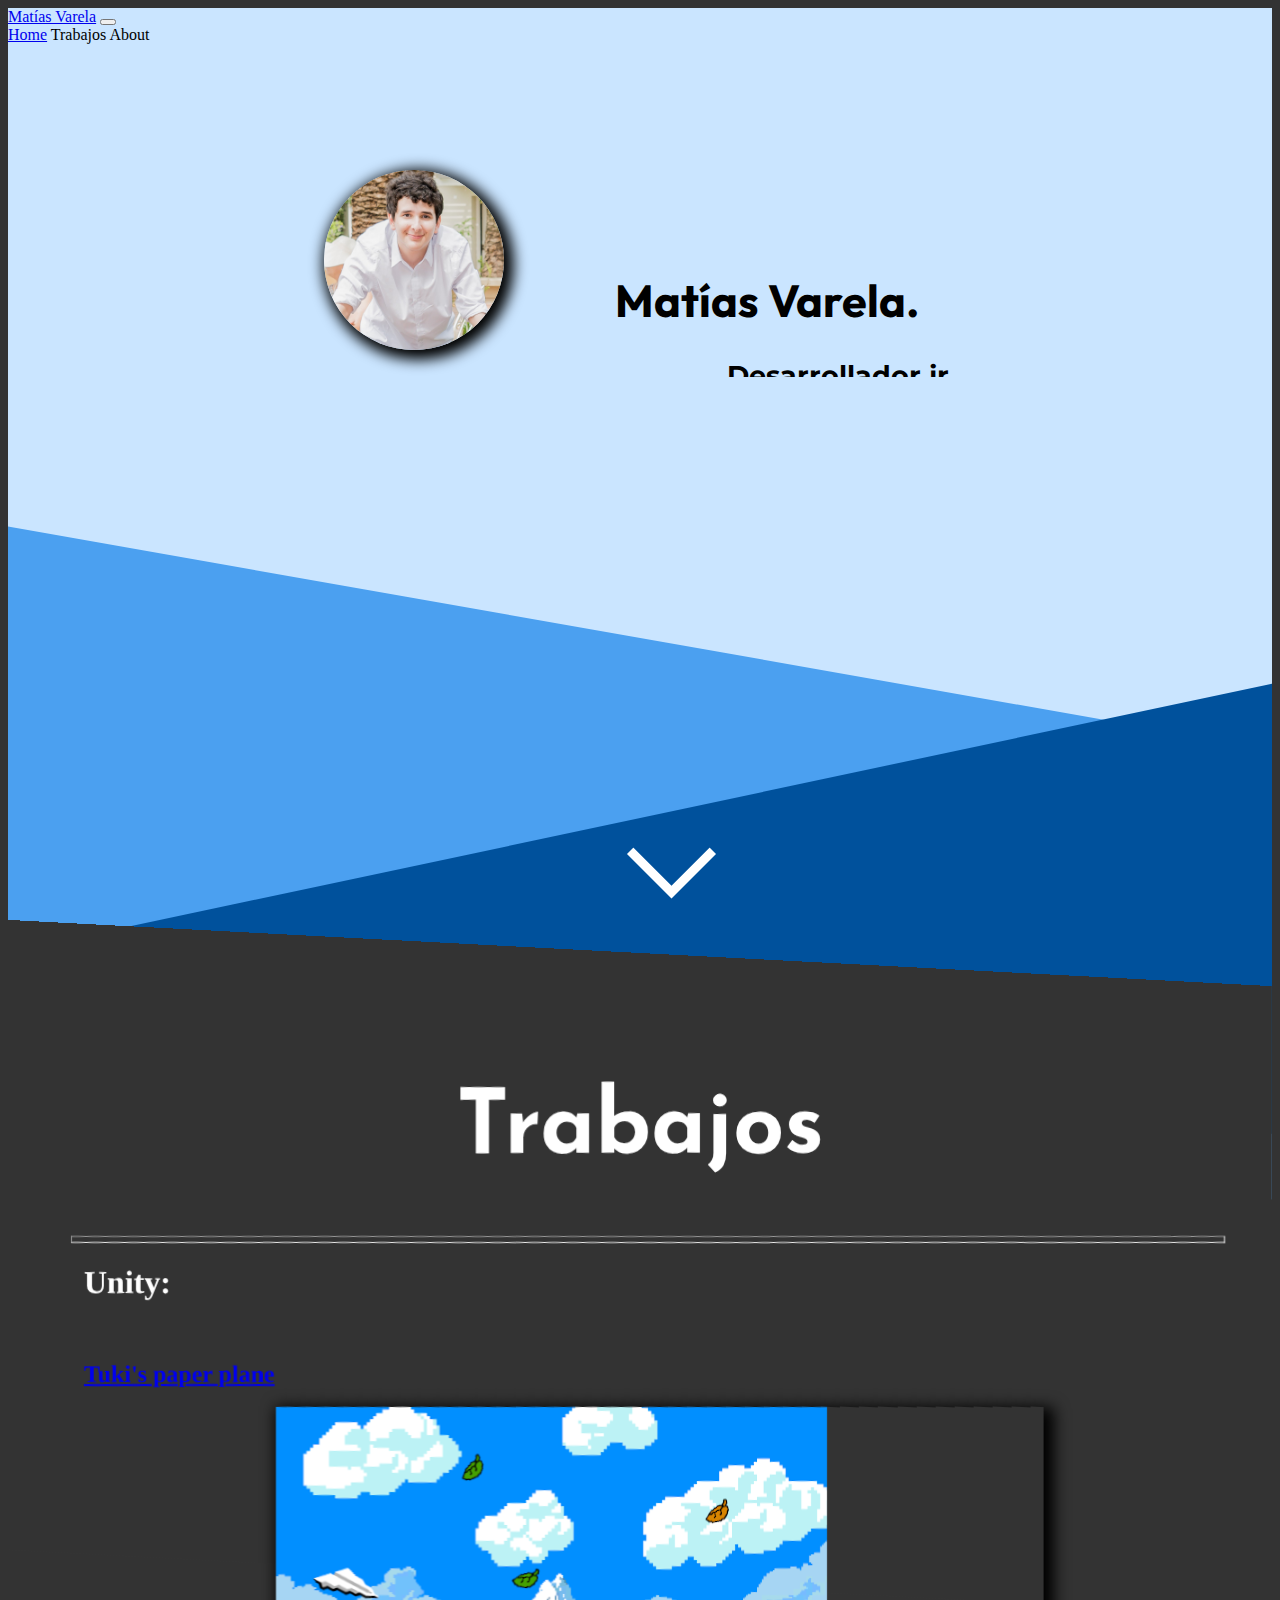
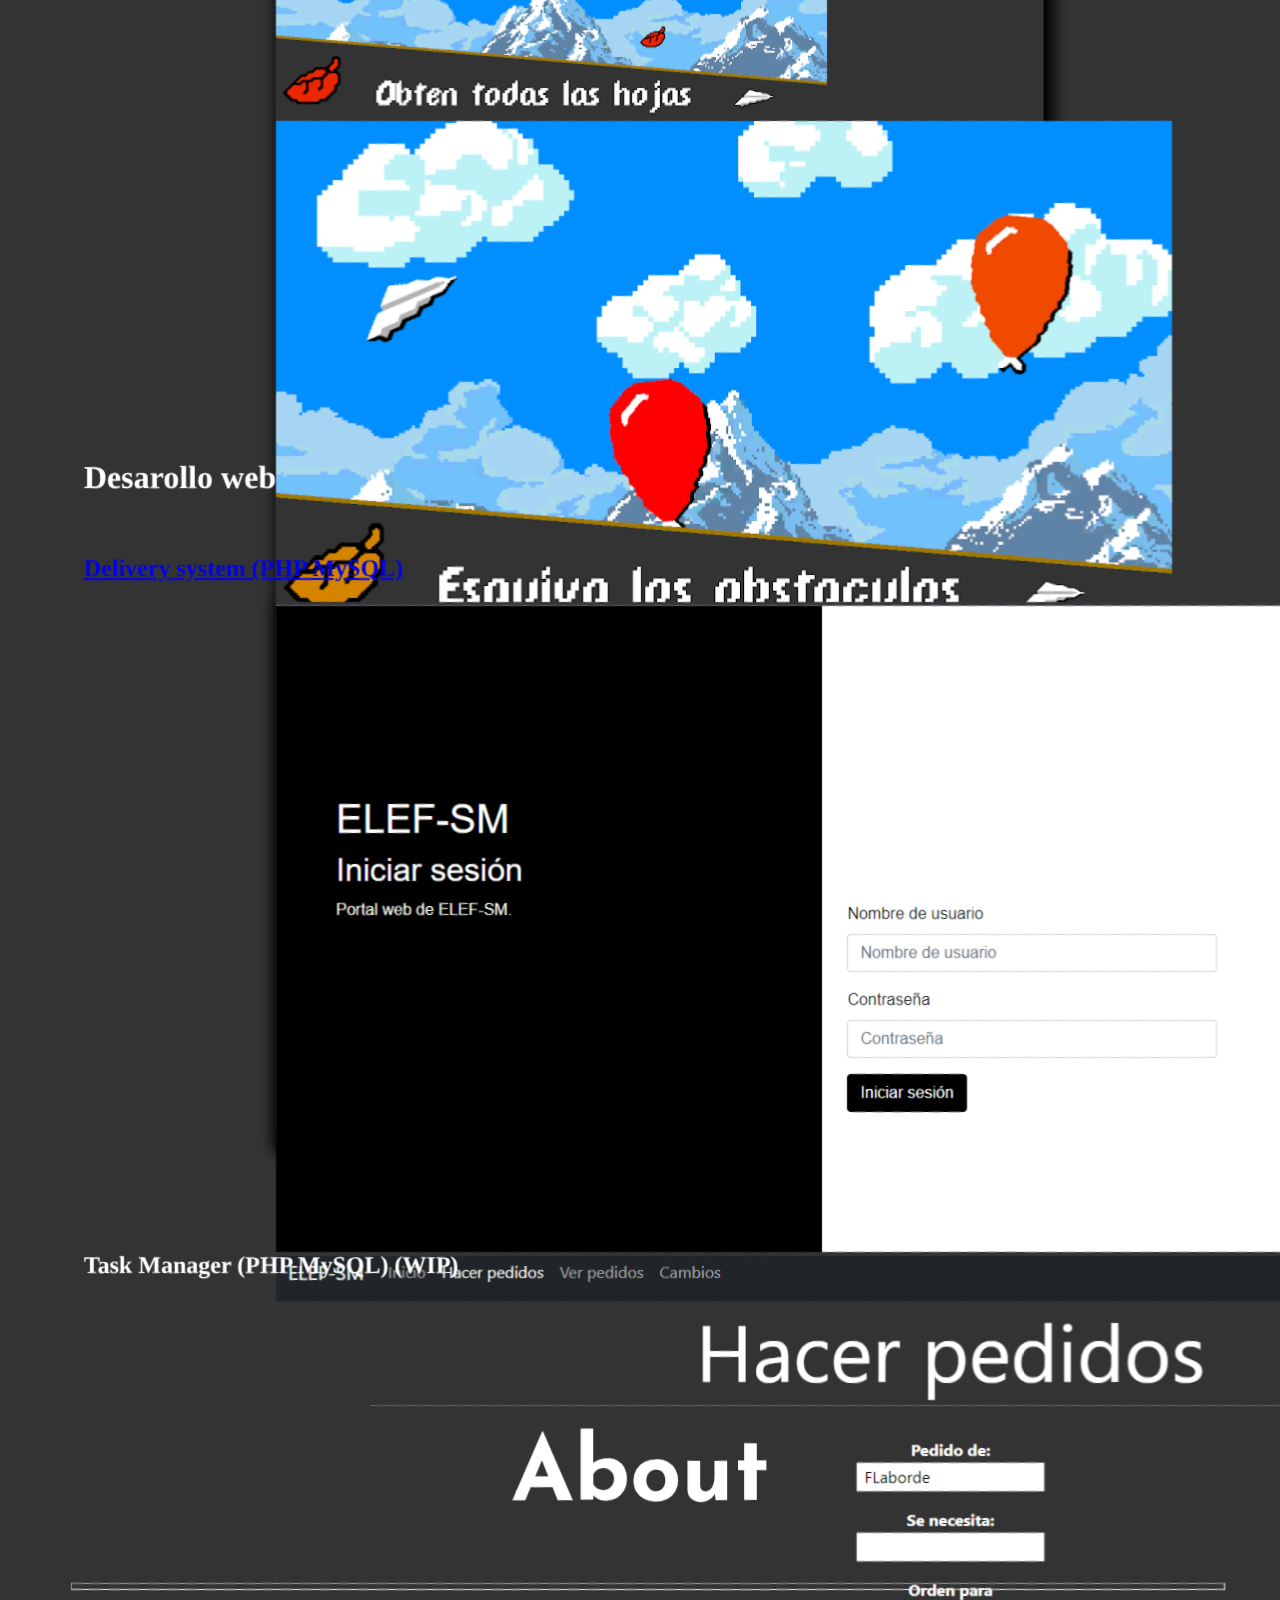
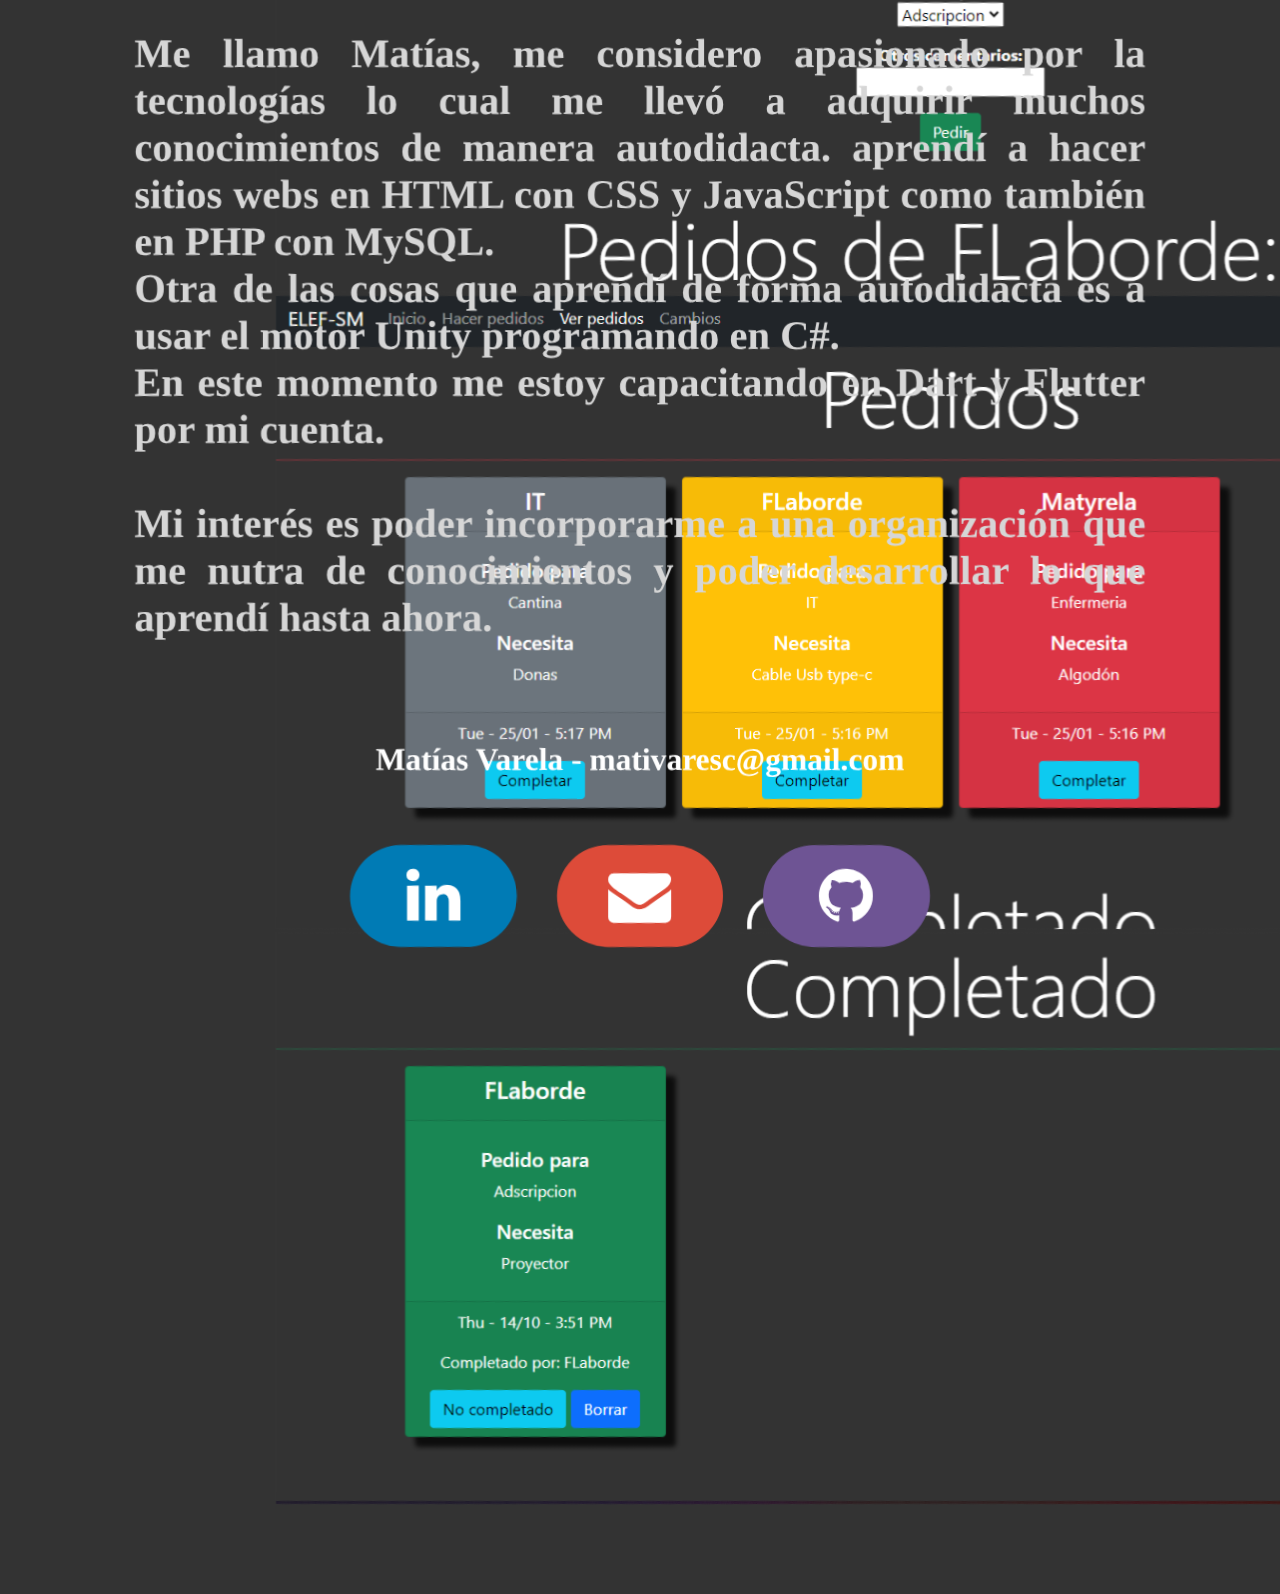
==== index.html @ 7d1bf849 "Finish" ====
<!doctype html>
<html lang="es">
    <head>
        <meta charset="utf-8">
        <meta name="viewport" content="width=device-width, initial-scale=1">
        <link href="https://cdn.jsdelivr.net/npm/bootstrap@5.0.2/dist/css/bootstrap.min.css" rel="stylesheet" integrity="sha384-EVSTQN3/azprG1Anm3QDgpJLIm9Nao0Yz1ztcQTwFspd3yD65VohhpuuCOmLASjC" crossorigin="anonymous">
        <link rel="preconnect" href="https://fonts.googleapis.com">
        <link rel="preconnect" href="https://fonts.gstatic.com" crossorigin>
        <link href="https://fonts.googleapis.com/css2?family=Outfit:wght@500&display=swap" rel="stylesheet">
        <link href="https://fonts.googleapis.com/css2?family=Montserrat:ital,wght@1,300&display=swap" rel="stylesheet">
        <link href="https://fonts.googleapis.com/css2?family=Josefin+Sans&display=swap" rel="stylesheet">
        <link rel="stylesheet" href="https://cdnjs.cloudflare.com/ajax/libs/font-awesome/4.7.0/css/font-awesome.min.css">
        <link href="style.css" rel="stylesheet">
        <title>Matías Varela</title>
    </head>
    <!--- Fondo y barra de navegacion --->
    <body style="background-color: #333333;">
        <script src="https://code.jquery.com/jquery-3.4.1.slim.min.js" integrity="sha384-J6qa4849blE2+poT4WnyKhv5vZF5SrPo0iEjwBvKU7imGFAV0wwj1yYfoRSJoZ+n" crossorigin="anonymous"></script>
        <script src="https://cdn.jsdelivr.net/npm/popper.js@1.16.0/dist/umd/popper.min.js" integrity="sha384-Q6E9RHvbIyZFJoft+2mJbHaEWldlvI9IOYy5n3zV9zzTtmI3UksdQRVvoxMfooAo" crossorigin="anonymous"></script>
        <script src="https://stackpath.bootstrapcdn.com/bootstrap/4.4.1/js/bootstrap.min.js" integrity="sha384-wfSDF2E50Y2D1uUdj0O3uMBJnjuUD4Ih7YwaYd1iqfktj0Uod8GCExl3Og8ifwB6" crossorigin="anonymous"></script>        <div class="diagonal-box">
            <nav class="navbar navbar-expand-lg navbar-dark bg-dark" style="transform: skewY(0deg);">
                <div class="container-fluid">
                    <a class="navbar-brand" href="#">Matías Varela</a>
                    <button class="navbar-toggler" type="button" data-bs-toggle="collapse" data-bs-target="#navbarNavAltMarkup" aria-controls="navbarNavAltMarkup" aria-expanded="false" aria-label="Toggle navigation">
                        <span class="navbar-toggler-icon"></span>
                    </button>
                    <div class="collapse navbar-collapse" id="navbarNavAltMarkup">
                        <div class="navbar-nav">
                            <a class="nav-link active" aria-current="page" href="#">Home</a>
                            <a class="nav-link" style="cursor: pointer;" onClick="document.getElementById('Portfolio').scrollIntoView();">Trabajos</a>
                            <a class="nav-link" style="cursor: pointer;" onClick="document.getElementById('About').scrollIntoView();">About</a>
                        </div>
                    </div>
                </div>
            </nav>
            <div class="post-container">
                <div class="post-thumb"><img src="Images/Me.jfif" style="height: 20vmin;width: 20vmin;"/></div>
                <div class="post-content pc">
                    <h1 style="font-size: 5vmin;">Matías Varela.&nbsp;&nbsp;&nbsp;&nbsp;</h1>
                    <h2 style="font-size: 3vmin;font-family: 'Montserrat', sans-serif;">Desarrollador jr.</h2>
                </div>
                <div class="post-content mobile">
                    <h1 style="font-size: 5vmin;">Matías Varela.&nbsp;&nbsp;&nbsp;&nbsp;</h1>
                    <h2 style="font-size: 3vmin;font-family: 'Montserrat', sans-serif;">Desarrollador jr.</h2>
                </div>
            </div>
        </div>
        <div class="diagonal-box1"></div>
        <div class="diagonal-box2">
            <div class="content2">
                <a style="cursor: pointer;" onClick="document.getElementById('Portfolio').scrollIntoView();" class="arrow"></a>
            </div>
        </div>
        <div class="diagonal-box3">
            <br><br><br><br>
            <div style="transform: skewY(-3deg);" id="Portfolio">
                
                <h1 style="color: white;" class="titles">Trabajos</h1>
                <hr style="color: white; height: 0.5vmin;width: 90vw; margin-left: 5%;">
                    <div style="margin-left: 6%; margin-right: 6%;color: white;">
                        <h1>Unity:</h1><br>
                        <a href="https://play.google.com/store/apps/details?id=com.Rocayo.Tuki"><h2>Tuki's paper plane</h2></a>

                        <div style="height: 60vh; width: 60vw; margin-left: 15vw;" id="carouselTuki" class="carousel slide" data-ride="carousel">
                            <div class="carousel-inner" style="-webkit-box-shadow: 5px 5px 15px 5px #000000; 
                            box-shadow: 5px 5px 15px 5px #000000;">
                              <div class="carousel-item active">
                                <img class="d-block w-100" src="Images/1.webp" alt="First slide">
                              </div>
                              <div class="carousel-item">
                                <img class="d-block w-100" src="Images/2.webp" alt="Second slide">
                              </div>
                              <div class="carousel-item">
                                <img class="d-block w-100" src="Images/3.webp" alt="Third slide">
                              </div>
                            </div>
                            <a class="carousel-control-prev" href="#carouselTuki" role="button" data-slide="prev">
                              <span class="carousel-control-prev-icon" aria-hidden="true"></span>
                              <span class="sr-only">Previous</span>
                            </a>
                            <a class="carousel-control-next" href="#carouselTuki" role="button" data-slide="next">
                              <span class="carousel-control-next-icon" aria-hidden="true"></span>
                              <span class="sr-only">Next</span>
                            </a>
                          </div>
                          <br><br><br><br><br>
        
                        <h1>Desarollo web</h1><br>
                        <a href="https://github.com/Matyrela/ELEF-SM"><h2>Delivery system (PHP MySQL)</h2></a>
                        <div style="height: 60vh; width: 60vw; margin-left: 15vw;-webkit-box-shadow: 5px 5px 15px 5px #000000; 
                        box-shadow: 5px 5px 15px 5px #000000;" id="carouselEL" class="carousel slide" data-ride="carousel">
                            <div class="carousel-inner">
                              <div class="carousel-item active">
                                <img class="d-block w-100" src="Images/E4.png">
                              </div>
                              <div class="carousel-item">
                                <img class="d-block w-100" src="Images/E3.png">
                              </div>
                              <div class="carousel-item">
                                <img class="d-block w-100" src="Images/E2.png">
                              </div>
                              <div class="carousel-item">
                                <img class="d-block w-100" src="Images/E1.png">
                              </div>
                            </div>
                            <a class="carousel-control-prev" href="#carouselEL" role="button" data-slide="prev">
                              <span class="carousel-control-prev-icon" aria-hidden="true"></span>
                              <span class="sr-only">Previous</span>
                            </a>
                            <a class="carousel-control-next" href="#carouselEL" role="button" data-slide="next">
                              <span class="carousel-control-next-icon" aria-hidden="true"></span>
                              <span class="sr-only">Next</span>
                            </a>
                          </div><br><br><br><br><br>
                        <h2>Task Manager (PHP MySQL) (WIP)</h2>
                    </div>
               
                
                
            
            </div>
            <br><br><br><br>
            <div style="transform: skewY(-3deg);" id="About">
                
                <h1 style="color: white;" class="titles">About</h1>
                <hr style="color: white; height: 0.5vmin;width: 90vw; margin-left: 5%;">
                <div style="text-align: center; color: rgb(214, 214, 214);">
                    <h3 style="margin-left: 10%; width: 80%; text-align: justify; font-size: 4.5vmin;">Me llamo Matías, me considero apasionado por la tecnologías lo cual me llevó a adquirir muchos conocimientos de manera autodidacta. aprendí a hacer sitios webs en HTML con CSS y JavaScript como también en PHP con MySQL. <br>
                        Otra de las cosas que aprendí de forma autodidacta es a usar el motor Unity programando en C#. <br>
                        En este momento me estoy capacitando en Dart y Flutter por mi cuenta.<br><br>
                        
                        Mi interés es poder incorporarme a una organización que me nutra de conocimientos y poder desarrollar lo que aprendí hasta ahora.
                    </h3> <br>
                    <h4 class="" style="color: white; font-size: 3.5vmin;">Matías Varela - mativaresc@gmail.com</h4>
                    <a href="https://www.linkedin.com/in/mat%C3%ADas-varela-641550223/" class="fa fa-linkedin"></a>
                    <a href="mailto:mativaresc@gmail.com" class="fa fa-envelope"></a>    
                    <a href="https://github.com/Matyrela" class="fa fa-github"></a>    
                </div>  
            </div>
        </div>        
    </body>
</html>
---- style.css ----
@media screen and (max-width: 1127px) {
    .mobile{
        display: block;
    }
    .pc{
        display: none;
    }

    .diagonal-box {
        background-color: #cae5ff;
        height: 100vh;
    }
    
    .diagonal-box1 {
        background-color: #4ba0f0;
        transform: skewY(10deg);
        height: 50vh;
        margin-top: -30vh;
    
    }
    
    .diagonal-box2 {
        background-color: #00519c;
        transform: skewY(-12deg);
        height: 50vh;
        margin-top: -30vh;
    }
    
    
    .diagonal-box3 {
        background-color: #333333;
        transform: skewY(3deg);
        height: 70vh;
        margin-top: -35vh;
    }
    
    .content2 {
        margin: 0 auto;
        transform: skewY(12deg);
    }
    
    .post-container {
        margin-top: 12vmin;
        overflow: auto;
        height: 40vh;
    }
    .post-thumb {
        float: left;
        margin-left: 40%;
    }
    .post-thumb img {
        margin-top: 2vw;
        -webkit-box-shadow: 0.5vmin 0.5vmin 1.5vmin 0.6vmin #000000; 
        box-shadow: 0.5vmin 0.5vmin 1.5vmin 0.6vmin #000000;
        border-radius: 100%;
        display: block
    }
    .post-content {
        text-align: right;
        color: #000000;
        font-family: 'Outfit', sans-serif;
        margin-top: 5vh;
        float: left;
        margin-left: 35%;
    }
    
    .arrow {
        margin-top: 4vmin;
        position: absolute;
        margin-left: 50%;
        width: 6vmin;
        height: 6vmin;
        border-top: 1vmin solid white;
        border-right: 1vmin solid white;
        background: transparent;
        box-shadow: 0 0 0 lightgray;
        transition: all 200ms ease;
        transform: translate3d(0,-50%,0) rotate(135deg);
    }
        .arrow:hover {
            border-color: orange;
            box-shadow: 0.5vmin -0.5vmin 0 white;
        }
        
        .arrow:before {
            content: '';
            position: absolute;
            top: 50%;
            left: 50%;
            transform: translate(-40%,-60%) rotate(45deg);
            width: 200%;
            height: 200%;
        }
}

@media screen and (min-width: 1128px) {
    .mobile{
        display: none;
    }
    .pc{
        display: block;
    }

    .diagonal-box {
        background-color: #cae5ff;
        height: 100vmin;
    }
    
    .diagonal-box1 {
        background-color: #4ba0f0;
        transform: skewY(10deg);
        height: 50vmin;
        margin-top: -30vmin;
    
    }
    
    .diagonal-box2 {
        background-color: #00519c;
        transform: skewY(-12deg);
        height: 50vmin;
        margin-top: -30vmin;
    }
    
    
    .diagonal-box3 {
        background-color: #333333;
        transform: skewY(3deg);
        height: 70vh;
        margin-top: -35vmin;
    }
    
    .content2 {
        margin: 0 auto;
        transform: skewY(12deg);
    }
    
    .post-container {
        margin-top: 12vmin;
        overflow: auto;
        height: 25vmin;
    }
    .post-thumb {
        float: left;
        margin-left: 25%;
    }
    .post-thumb img {
        margin-top: 2vmin;
        -webkit-box-shadow: 0.5vmin 0.5vmin 1.5vmin 0.6vmin #000000; 
        box-shadow: 0.5vmin 0.5vmin 1.5vmin 0.6vmin #000000;
        border-radius: 100%;
        display: block
    }
    .post-content {
        text-align: right;
        color: #000000;
        font-family: 'Outfit', sans-serif;
        margin-top: 10vmin;
        float: right;
        margin-right: 25%;
    }
    
    .arrow {
        margin-top: 4vmin;
        position: absolute;
        margin-left: 50%;
        width: 6vmin;
        height: 6vmin;
        border-top: 1vmin solid white;
        border-right: 1vmin solid white;
        background: transparent;
        box-shadow: 0 0 0 lightgray;
        transition: all 200ms ease;
        transform: translate3d(0,-50%,0) rotate(135deg);
    }
        .arrow:hover {
            border-color: orange;
            box-shadow: 0.5vmin -0.5vmin 0 white;
        }
        
        .arrow:before {
            content: '';
            position: absolute;
            top: 50%;
            left: 50%;
            transform: translate(-40%,-60%) rotate(45deg);
            width: 200%;
            height: 200%;
        }
}

.titles{
    font-size: 10vmin;
    text-align: center;
    font-family: 'Josefin Sans', sans-serif;
}
.fa {
    padding: 1.5vw;
    font-size: 7vmin;
    width: 10vw;
    border-radius: 100vh;
    text-align: center;
    text-decoration: none;
    margin: 2vw 2vh;
  }
  
  .fa:hover {
      color: white;
      opacity: 0.7;
  }
  
  .fa-envelope {
    background: #dd4b39;
    color: white;
  }
  
  .fa-linkedin {
    background: #007bb5;
    color: white;
  }

  .fa-github{
    background: #6e5494;
    color: white;
  }
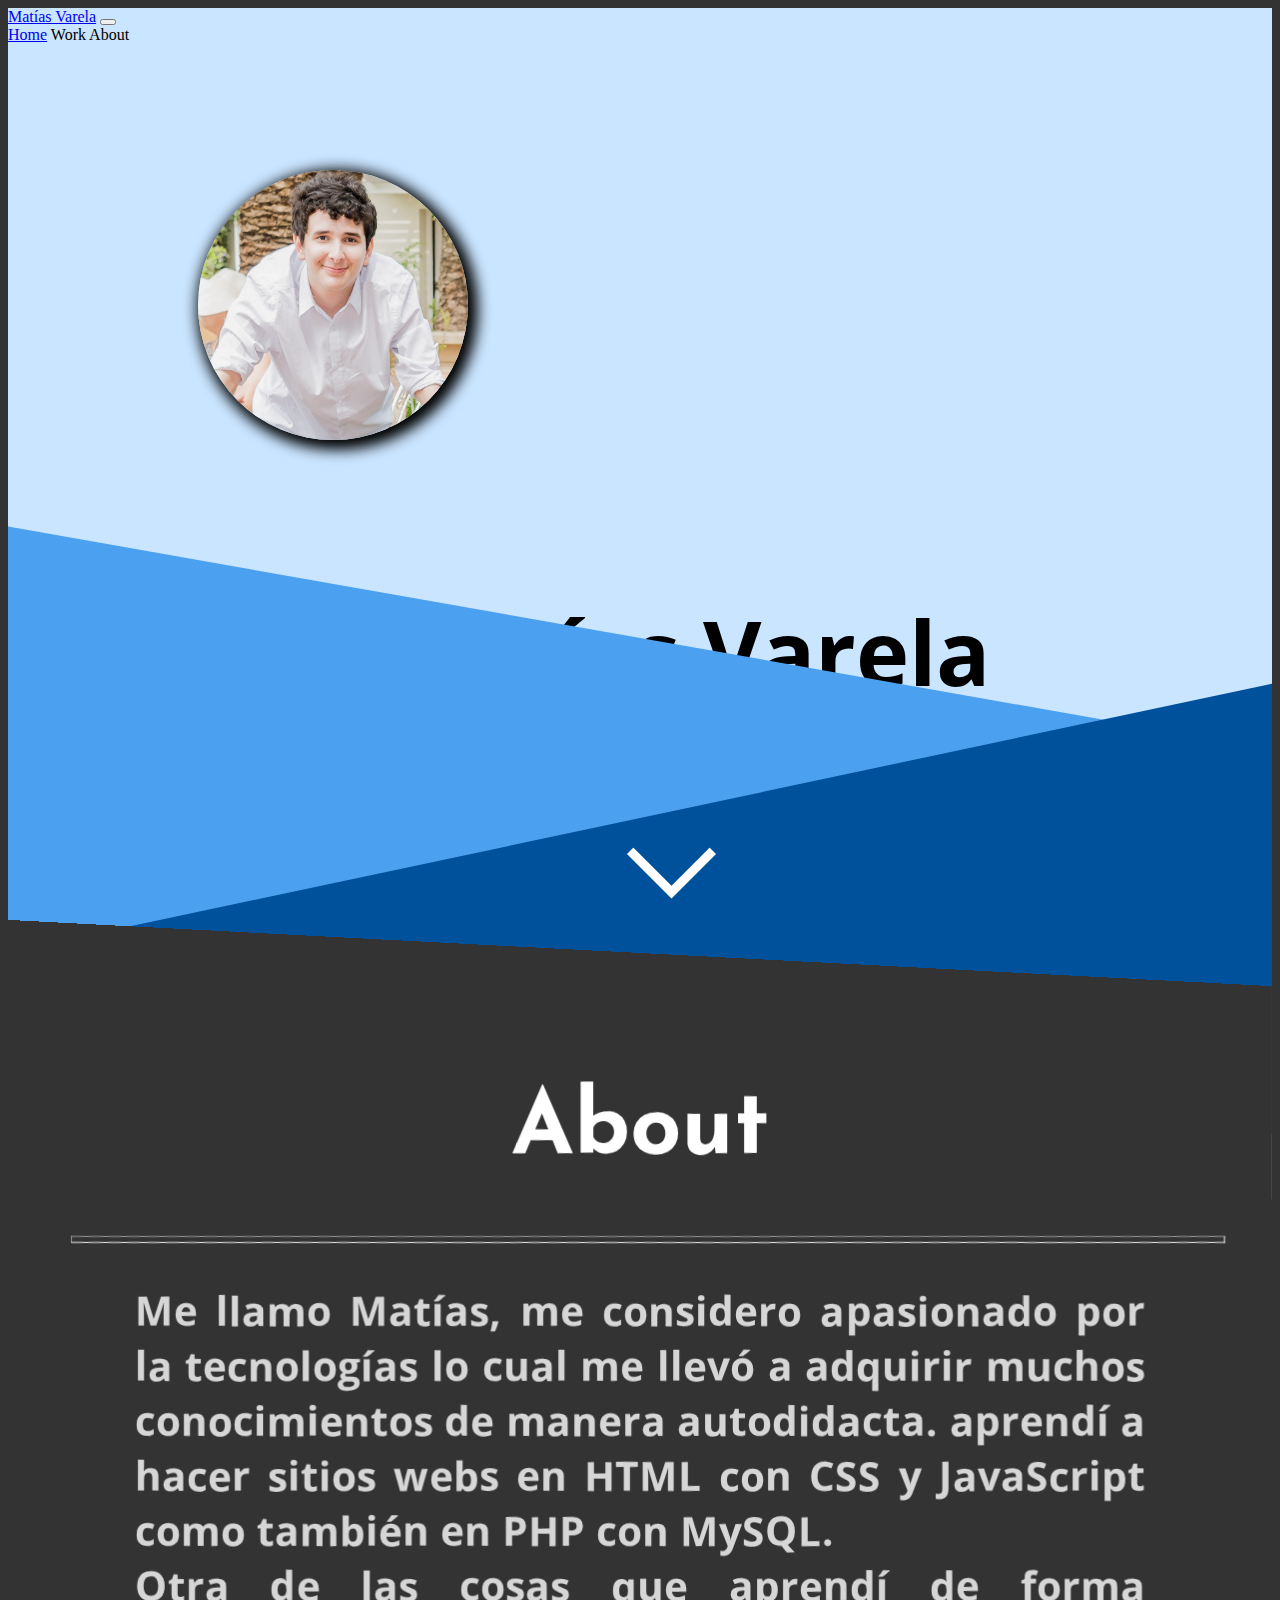
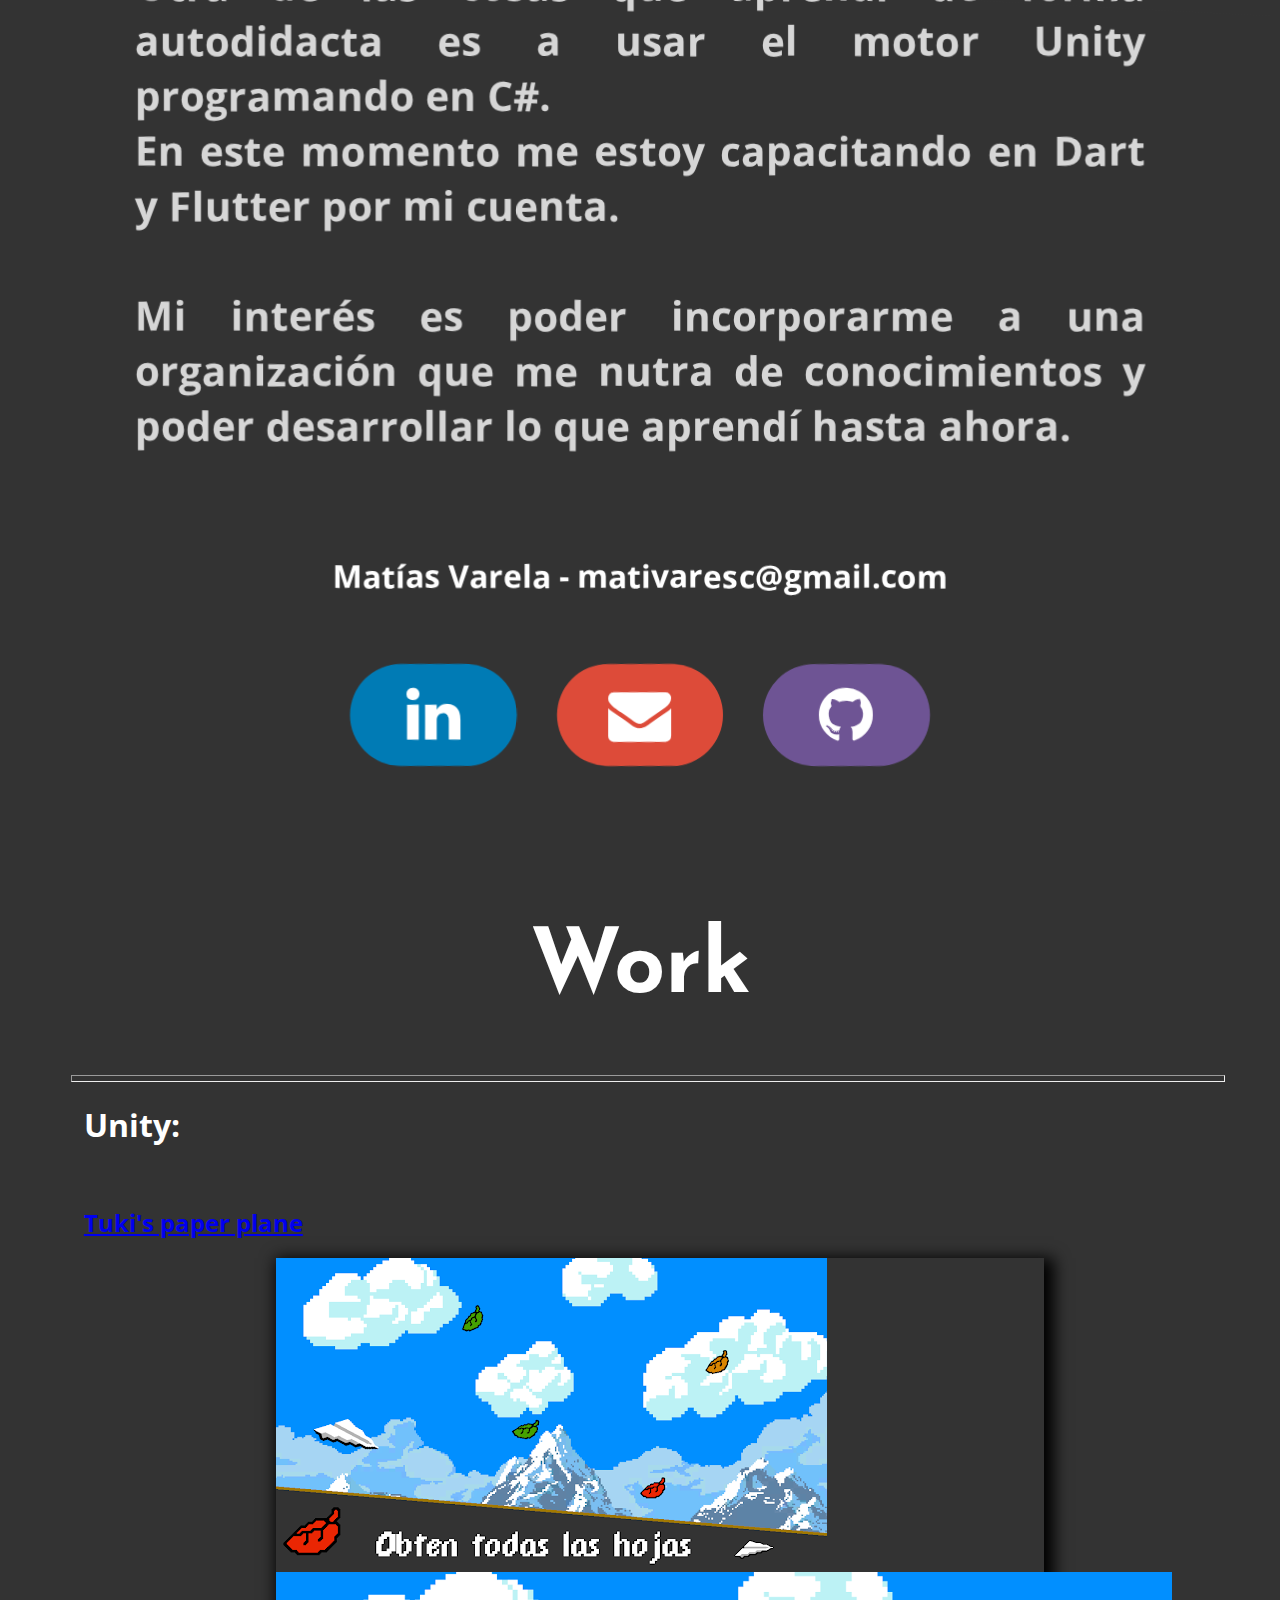
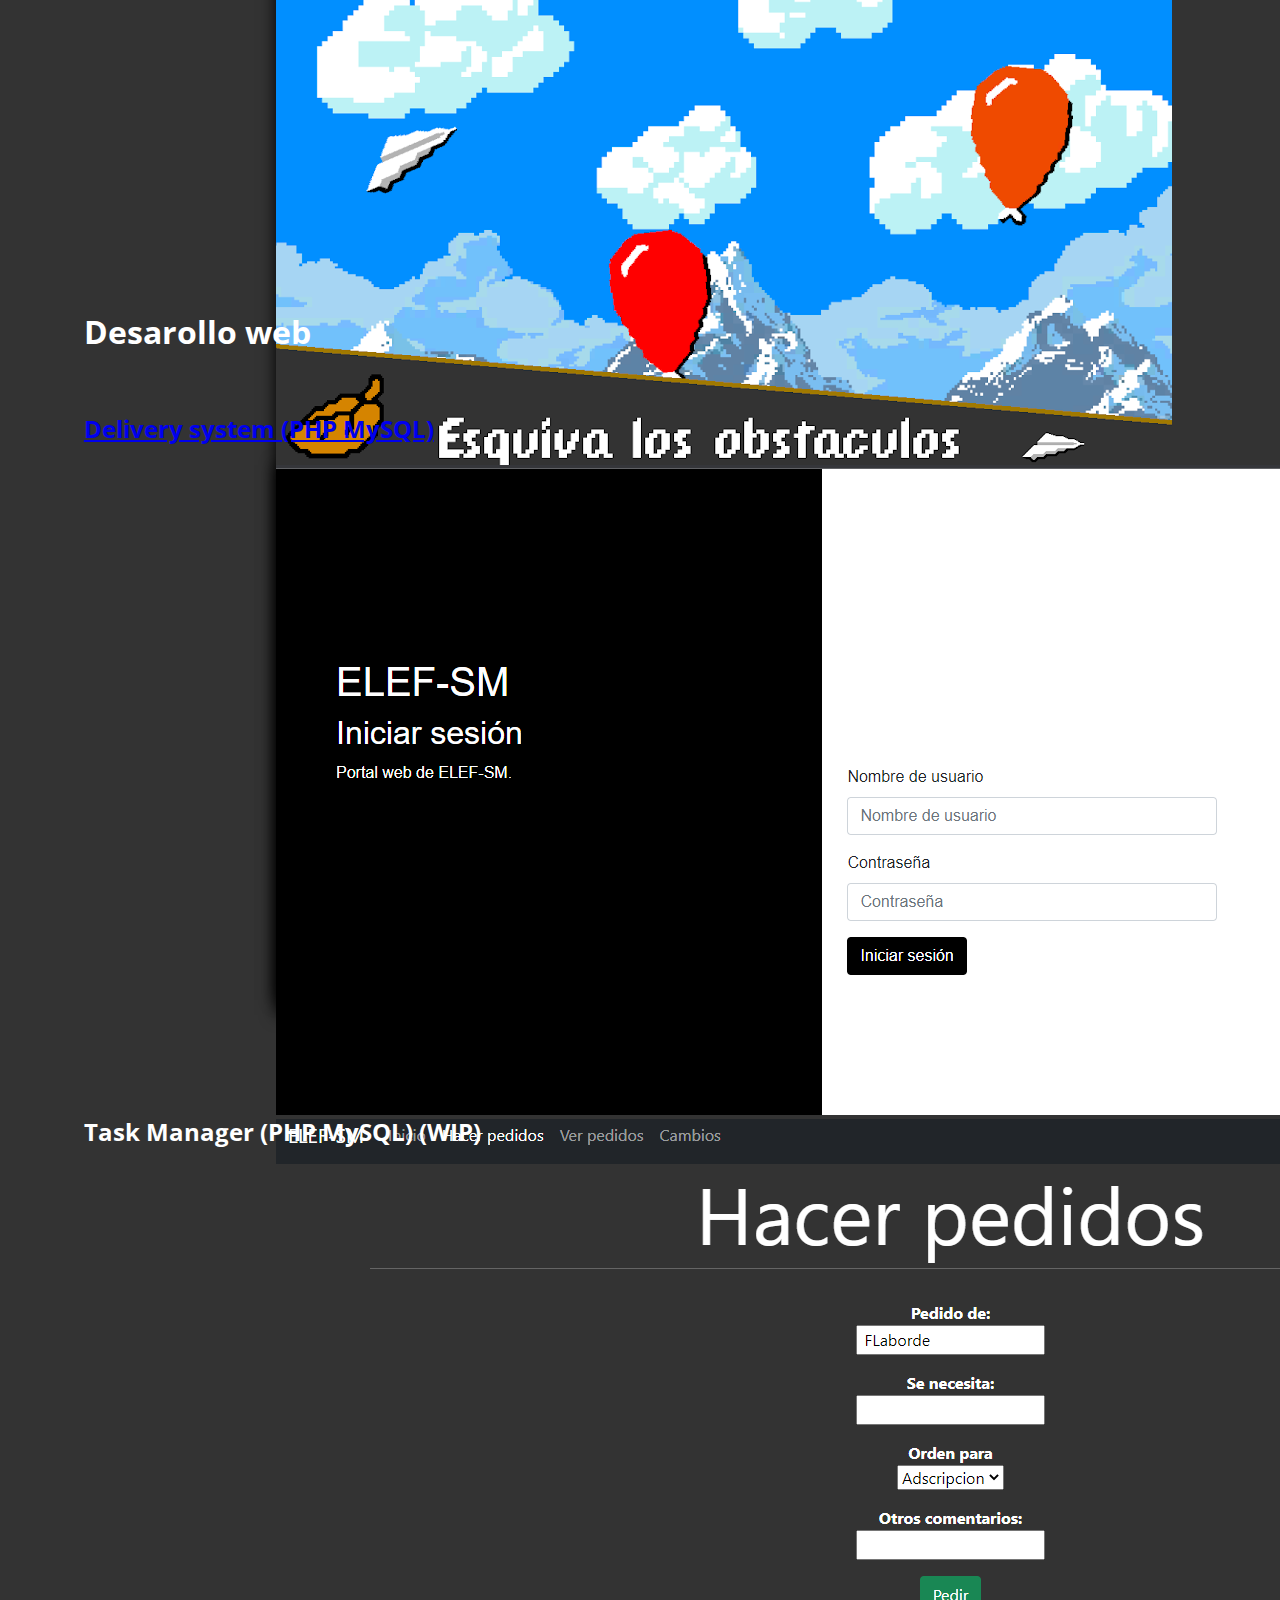
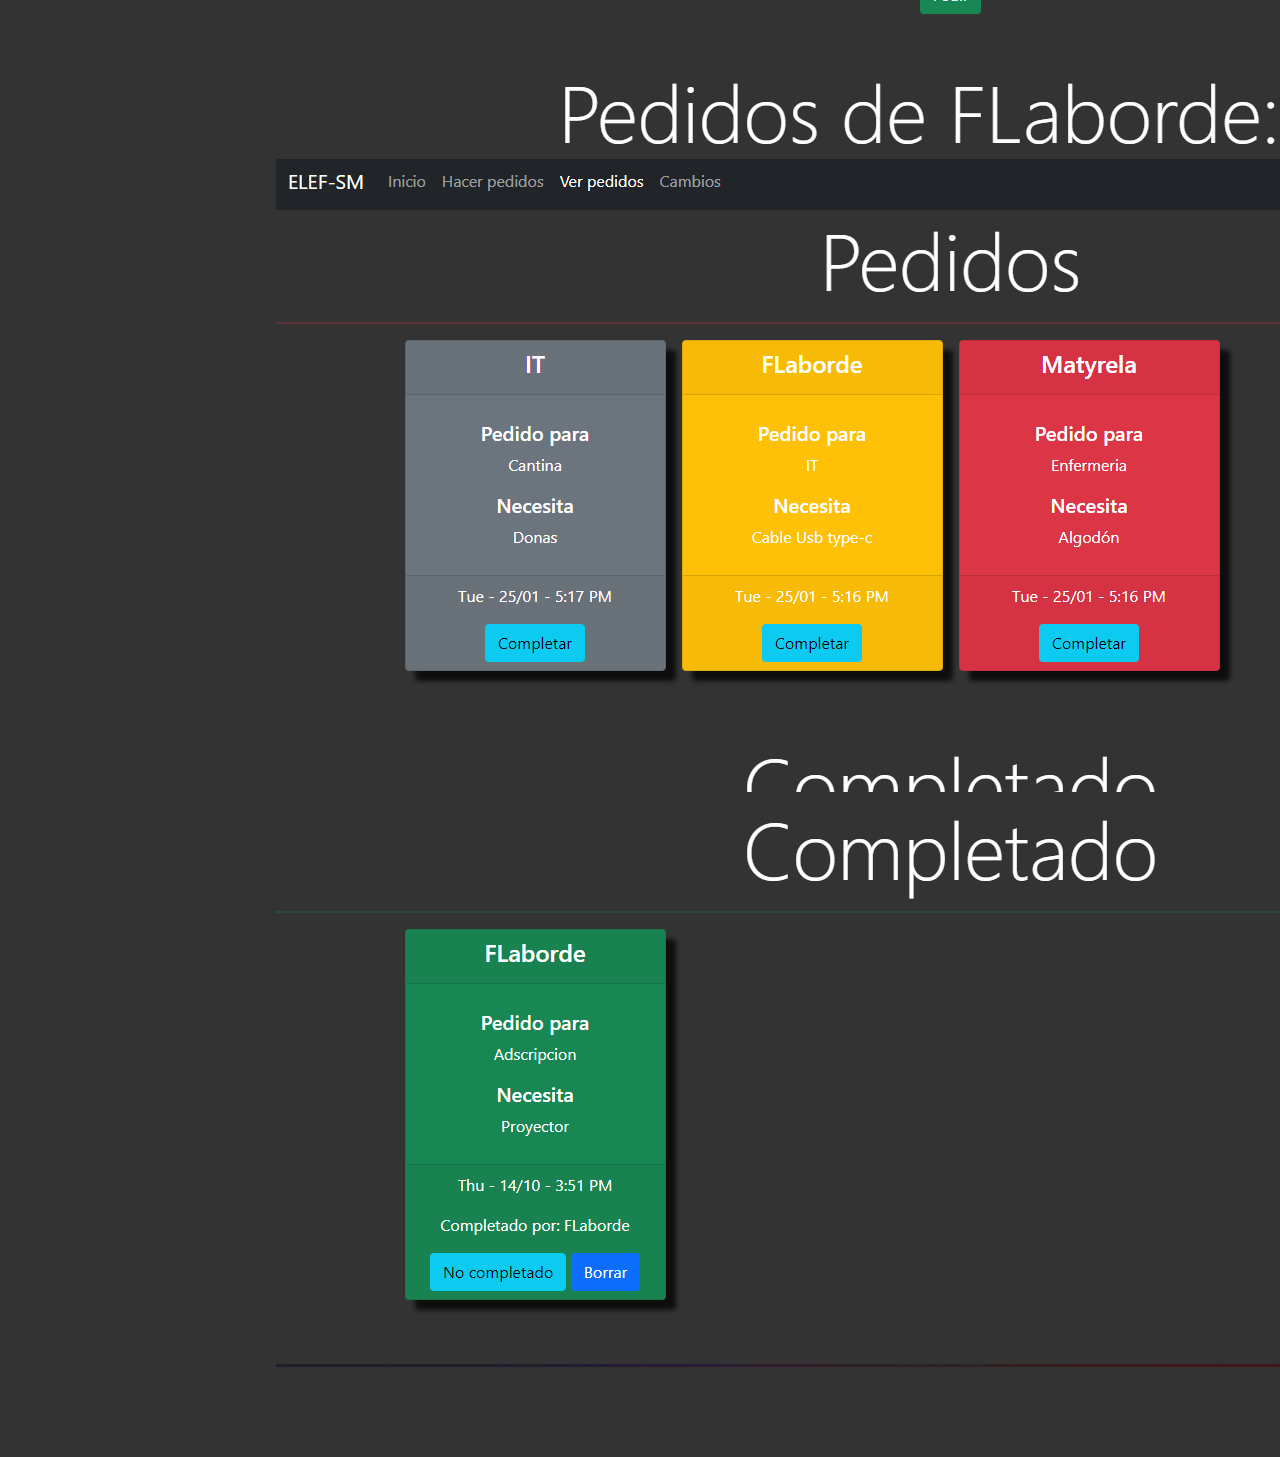
==== commit d634d438: "Update" ====
--- a/index.html
+++ b/index.html
@@ -10,6 +10,7 @@
         <link href="https://fonts.googleapis.com/css2?family=Montserrat:ital,wght@1,300&display=swap" rel="stylesheet">
         <link href="https://fonts.googleapis.com/css2?family=Josefin+Sans&display=swap" rel="stylesheet">
         <link rel="stylesheet" href="https://cdnjs.cloudflare.com/ajax/libs/font-awesome/4.7.0/css/font-awesome.min.css">
+        <link href="https://fonts.googleapis.com/css2?family=Open+Sans&display=swap" rel="stylesheet">
         <link href="style.css" rel="stylesheet">
         <title>Matías Varela</title>
     </head>
@@ -27,41 +28,59 @@
                     <div class="collapse navbar-collapse" id="navbarNavAltMarkup">
                         <div class="navbar-nav">
                             <a class="nav-link active" aria-current="page" href="#">Home</a>
-                            <a class="nav-link" style="cursor: pointer;" onClick="document.getElementById('Portfolio').scrollIntoView();">Trabajos</a>
+                            <a class="nav-link" style="cursor: pointer;" onClick="document.getElementById('Portfolio').scrollIntoView();">Work</a>
                             <a class="nav-link" style="cursor: pointer;" onClick="document.getElementById('About').scrollIntoView();">About</a>
                         </div>
                     </div>
                 </div>
             </nav>
             <div class="post-container">
-                <div class="post-thumb"><img src="Images/Me.jfif" style="height: 20vmin;width: 20vmin;"/></div>
+                <div class="post-thumb"><img src="Images/Me.jfif" style="height: 30vmin;width: 30vmin;"/></div>
                 <div class="post-content pc">
-                    <h1 style="font-size: 5vmin;">Matías Varela.&nbsp;&nbsp;&nbsp;&nbsp;</h1>
-                    <h2 style="font-size: 3vmin;font-family: 'Montserrat', sans-serif;">Desarrollador jr.</h2>
+                    <h1 style="font-size: 10vmin;">Matías Varela&nbsp;&nbsp;&nbsp;&nbsp;</h1>
+                    <h2 style="font-size: 5vmin;font-family: 'Montserrat', sans-serif;">Desarrollador jr.</h2>
                 </div>
                 <div class="post-content mobile">
-                    <h1 style="font-size: 5vmin;">Matías Varela.&nbsp;&nbsp;&nbsp;&nbsp;</h1>
-                    <h2 style="font-size: 3vmin;font-family: 'Montserrat', sans-serif;">Desarrollador jr.</h2>
+                    <h1 style="font-size: 7vmin;">Matías Varela&nbsp;&nbsp;&nbsp;&nbsp;</h1>
+                    <h2 style="font-size: 5vmin;font-family: 'Montserrat', sans-serif;">Desarrollador jr.</h2>
                 </div>
             </div>
         </div>
         <div class="diagonal-box1"></div>
         <div class="diagonal-box2">
             <div class="content2">
-                <a style="cursor: pointer;" onClick="document.getElementById('Portfolio').scrollIntoView();" class="arrow"></a>
+                <a style="cursor: pointer;" onClick="document.getElementById('About').scrollIntoView();" class="arrow"></a>
             </div>
         </div>
         <div class="diagonal-box3">
             <br><br><br><br>
+            <div style="transform: skewY(-3deg);" id="About">
+                
+                <h1 style="color: white;" class="titles">About</h1>
+                <hr style="color: white; height: 0.5vmin;width: 90vw; margin-left: 5%;">
+                <div style="text-align: center; color: rgb(214, 214, 214);">
+                    <h3 style="font-family: 'Open Sans', sans-serif;margin-left: 10%; width: 80%; text-align: justify; font-size: 4.5vmin;">Me llamo Matías, me considero apasionado por la tecnologías lo cual me llevó a adquirir muchos conocimientos de manera autodidacta. aprendí a hacer sitios webs en HTML con CSS y JavaScript como también en PHP con MySQL. <br>
+                        Otra de las cosas que aprendí de forma autodidacta es a usar el motor Unity programando en C#. <br>
+                        En este momento me estoy capacitando en Dart y Flutter por mi cuenta.<br><br>
+                        
+                        Mi interés es poder incorporarme a una organización que me nutra de conocimientos y poder desarrollar lo que aprendí hasta ahora.
+                    </h3> <br>
+                    <h4 class="" style="color: white; font-size: 3.5vmin;font-family: 'Open Sans', sans-serif">Matías Varela - mativaresc@gmail.com</h4>
+                    <a href="https://www.linkedin.com/in/mat%C3%ADas-varela-641550223/" class="fa fa-linkedin"></a>
+                    <a href="mailto:mativaresc@gmail.com" class="fa fa-envelope"></a>    
+                    <a href="https://github.com/Matyrela" class="fa fa-github"></a>    
+                </div>  
+            </div>            <br><br><br><br>
+
             <div style="transform: skewY(-3deg);" id="Portfolio">
                 
-                <h1 style="color: white;" class="titles">Trabajos</h1>
+                <h1 style="color: white;" class="titles">Work</h1>
                 <hr style="color: white; height: 0.5vmin;width: 90vw; margin-left: 5%;">
                     <div style="margin-left: 6%; margin-right: 6%;color: white;">
                         <h1>Unity:</h1><br>
                         <a href="https://play.google.com/store/apps/details?id=com.Rocayo.Tuki"><h2>Tuki's paper plane</h2></a>
 
-                        <div style="height: 60vh; width: 60vw; margin-left: 15vw;" id="carouselTuki" class="carousel slide" data-ride="carousel">
+                        <div class="carousel" id="carouselTuki" class="carousel slide" data-ride="carousel">
                             <div class="carousel-inner" style="-webkit-box-shadow: 5px 5px 15px 5px #000000; 
                             box-shadow: 5px 5px 15px 5px #000000;">
                               <div class="carousel-item active">
@@ -87,7 +106,7 @@
         
                         <h1>Desarollo web</h1><br>
                         <a href="https://github.com/Matyrela/ELEF-SM"><h2>Delivery system (PHP MySQL)</h2></a>
-                        <div style="height: 60vh; width: 60vw; margin-left: 15vw;-webkit-box-shadow: 5px 5px 15px 5px #000000; 
+                        <div class="carousel" style="-webkit-box-shadow: 5px 5px 15px 5px #000000; 
                         box-shadow: 5px 5px 15px 5px #000000;" id="carouselEL" class="carousel slide" data-ride="carousel">
                             <div class="carousel-inner">
                               <div class="carousel-item active">
@@ -114,29 +133,7 @@
                           </div><br><br><br><br><br>
                         <h2>Task Manager (PHP MySQL) (WIP)</h2>
                     </div>
-               
-                
-                
-            
-            </div>
-            <br><br><br><br>
-            <div style="transform: skewY(-3deg);" id="About">
-                
-                <h1 style="color: white;" class="titles">About</h1>
-                <hr style="color: white; height: 0.5vmin;width: 90vw; margin-left: 5%;">
-                <div style="text-align: center; color: rgb(214, 214, 214);">
-                    <h3 style="margin-left: 10%; width: 80%; text-align: justify; font-size: 4.5vmin;">Me llamo Matías, me considero apasionado por la tecnologías lo cual me llevó a adquirir muchos conocimientos de manera autodidacta. aprendí a hacer sitios webs en HTML con CSS y JavaScript como también en PHP con MySQL. <br>
-                        Otra de las cosas que aprendí de forma autodidacta es a usar el motor Unity programando en C#. <br>
-                        En este momento me estoy capacitando en Dart y Flutter por mi cuenta.<br><br>
-                        
-                        Mi interés es poder incorporarme a una organización que me nutra de conocimientos y poder desarrollar lo que aprendí hasta ahora.
-                    </h3> <br>
-                    <h4 class="" style="color: white; font-size: 3.5vmin;">Matías Varela - mativaresc@gmail.com</h4>
-                    <a href="https://www.linkedin.com/in/mat%C3%ADas-varela-641550223/" class="fa fa-linkedin"></a>
-                    <a href="mailto:mativaresc@gmail.com" class="fa fa-envelope"></a>    
-                    <a href="https://github.com/Matyrela" class="fa fa-github"></a>    
-                </div>  
-            </div>
+            </div>            
         </div>        
     </body>
 </html>--- a/style.css
+++ b/style.css
@@ -4,6 +4,11 @@
     }
     .pc{
         display: none;
+    }
+
+    .carousel
+    {
+        display: block;
     }
 
     .diagonal-box {
@@ -41,7 +46,6 @@
     
     .post-container {
         margin-top: 12vmin;
-        overflow: auto;
         height: 40vh;
     }
     .post-thumb {
@@ -136,12 +140,11 @@
     
     .post-container {
         margin-top: 12vmin;
-        overflow: auto;
         height: 25vmin;
     }
     .post-thumb {
         float: left;
-        margin-left: 25%;
+        margin-left: 15%;
     }
     .post-thumb img {
         margin-top: 2vmin;
@@ -156,7 +159,7 @@
         font-family: 'Outfit', sans-serif;
         margin-top: 10vmin;
         float: right;
-        margin-right: 25%;
+        margin-right: 15%;
     }
     
     .arrow {
@@ -186,6 +189,10 @@
             width: 200%;
             height: 200%;
         }
+
+        .carousel{
+            height: 60vh; width: 60vw; margin-left: 15vw;
+        }
 }
 
 .titles{
@@ -223,5 +230,13 @@
     color: white;
   }
 
-
-
+h1{
+    font-family: 'Open Sans', sans-serif
+}
+h2{
+    font-family: 'Open Sans', sans-serif
+}
+h3{
+    font-family: 'Open Sans', sans-serif
+}
+
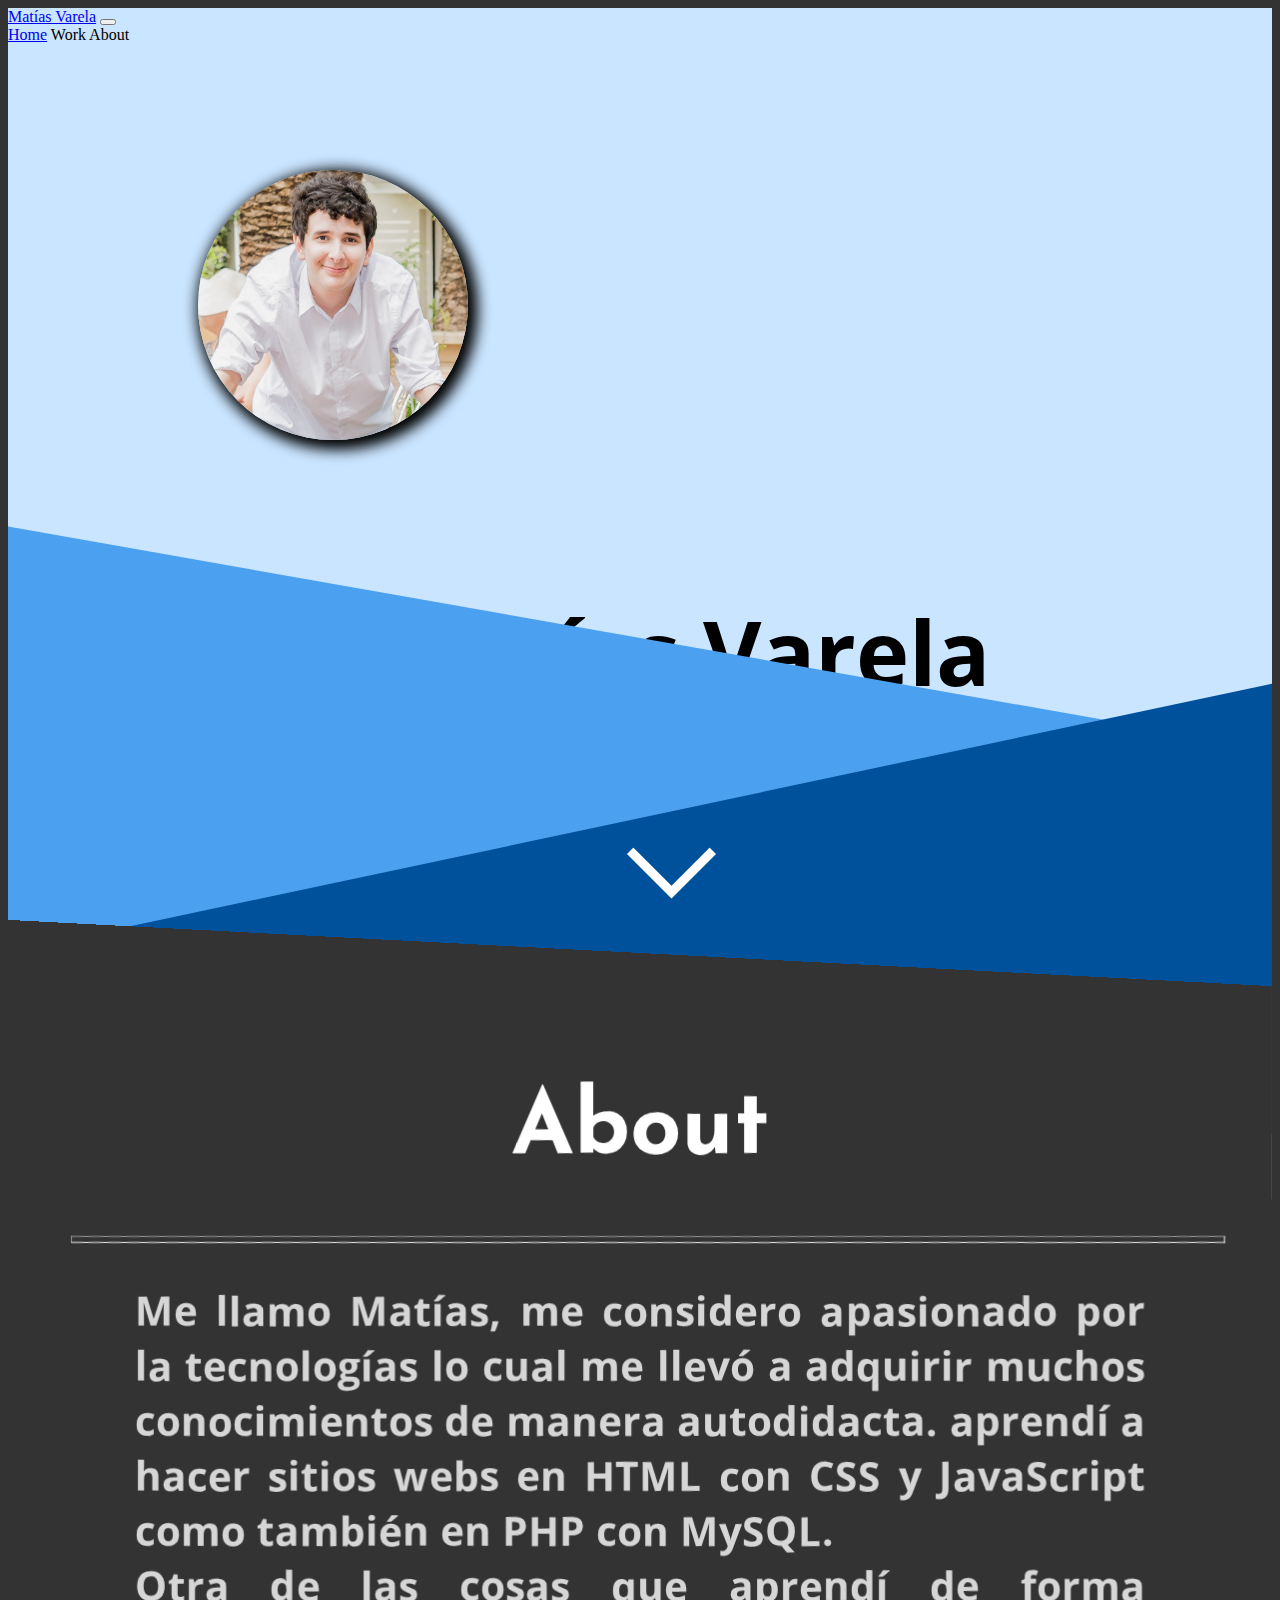
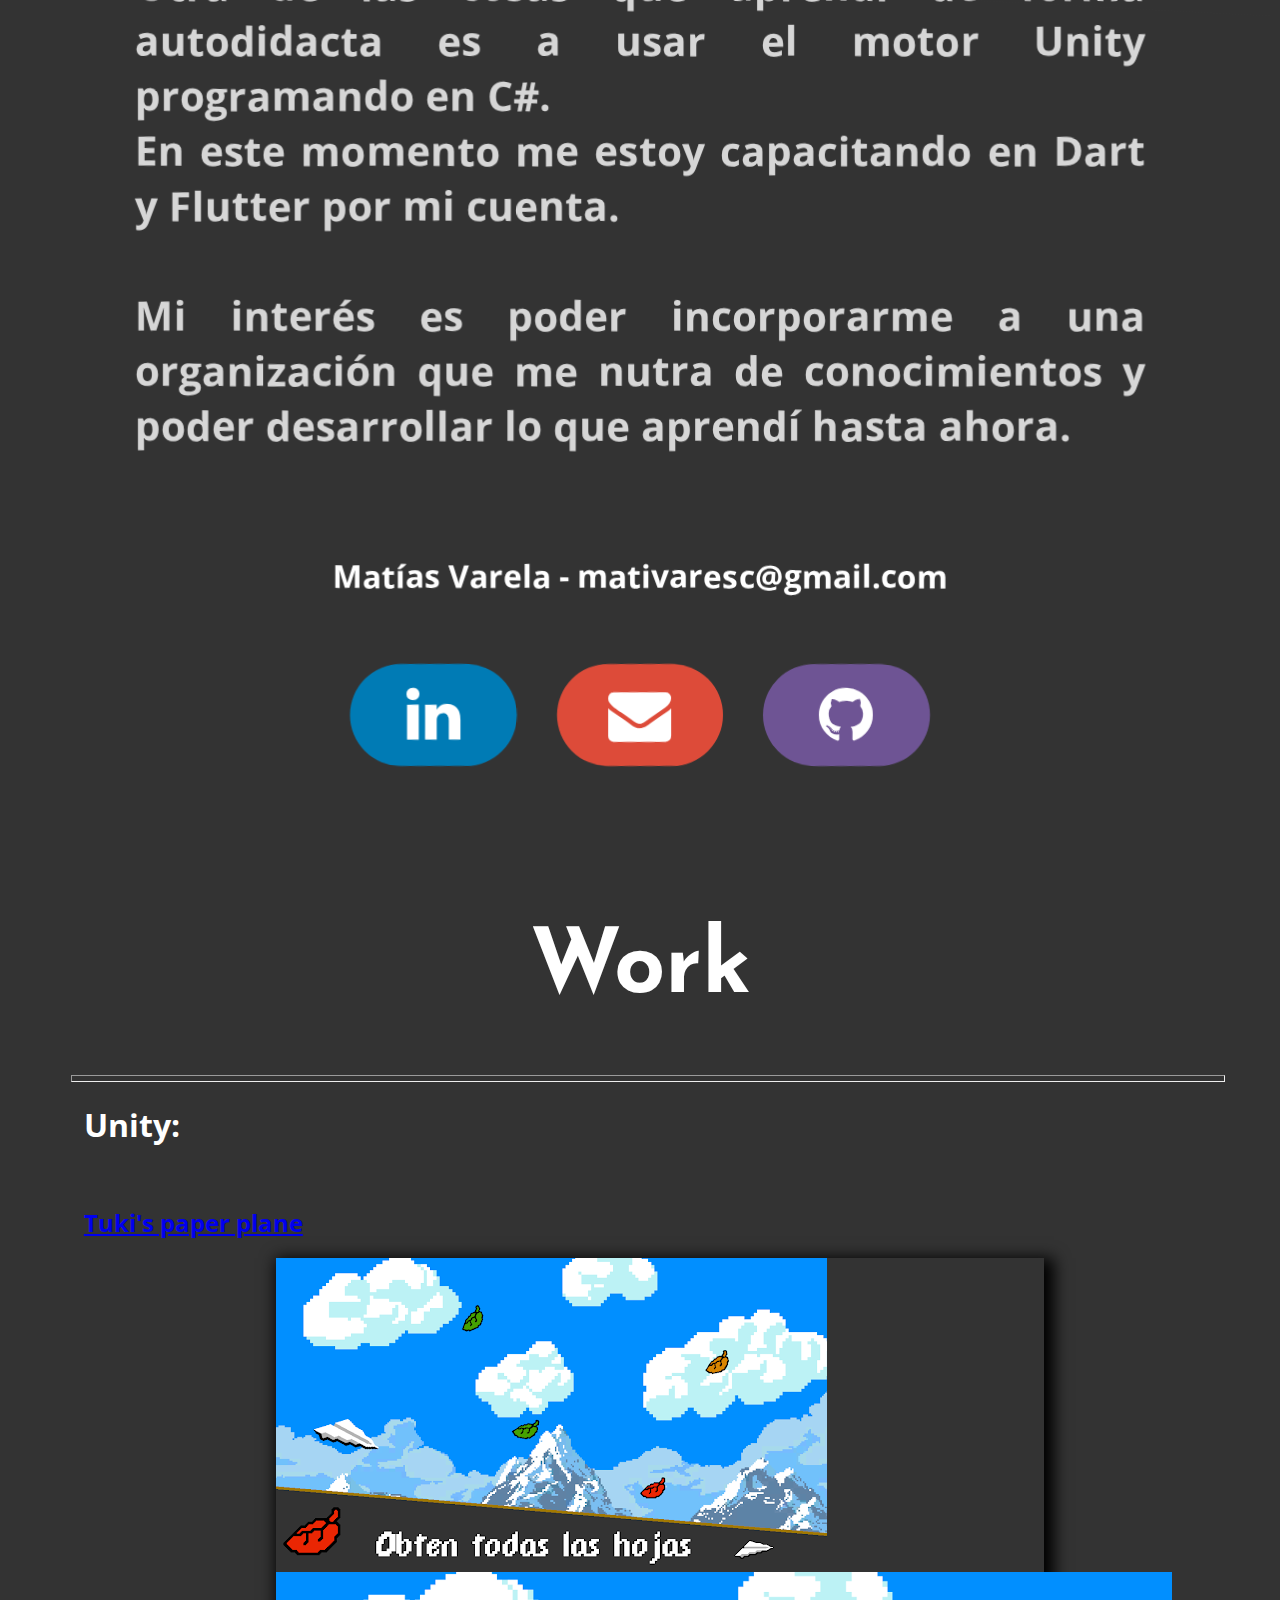
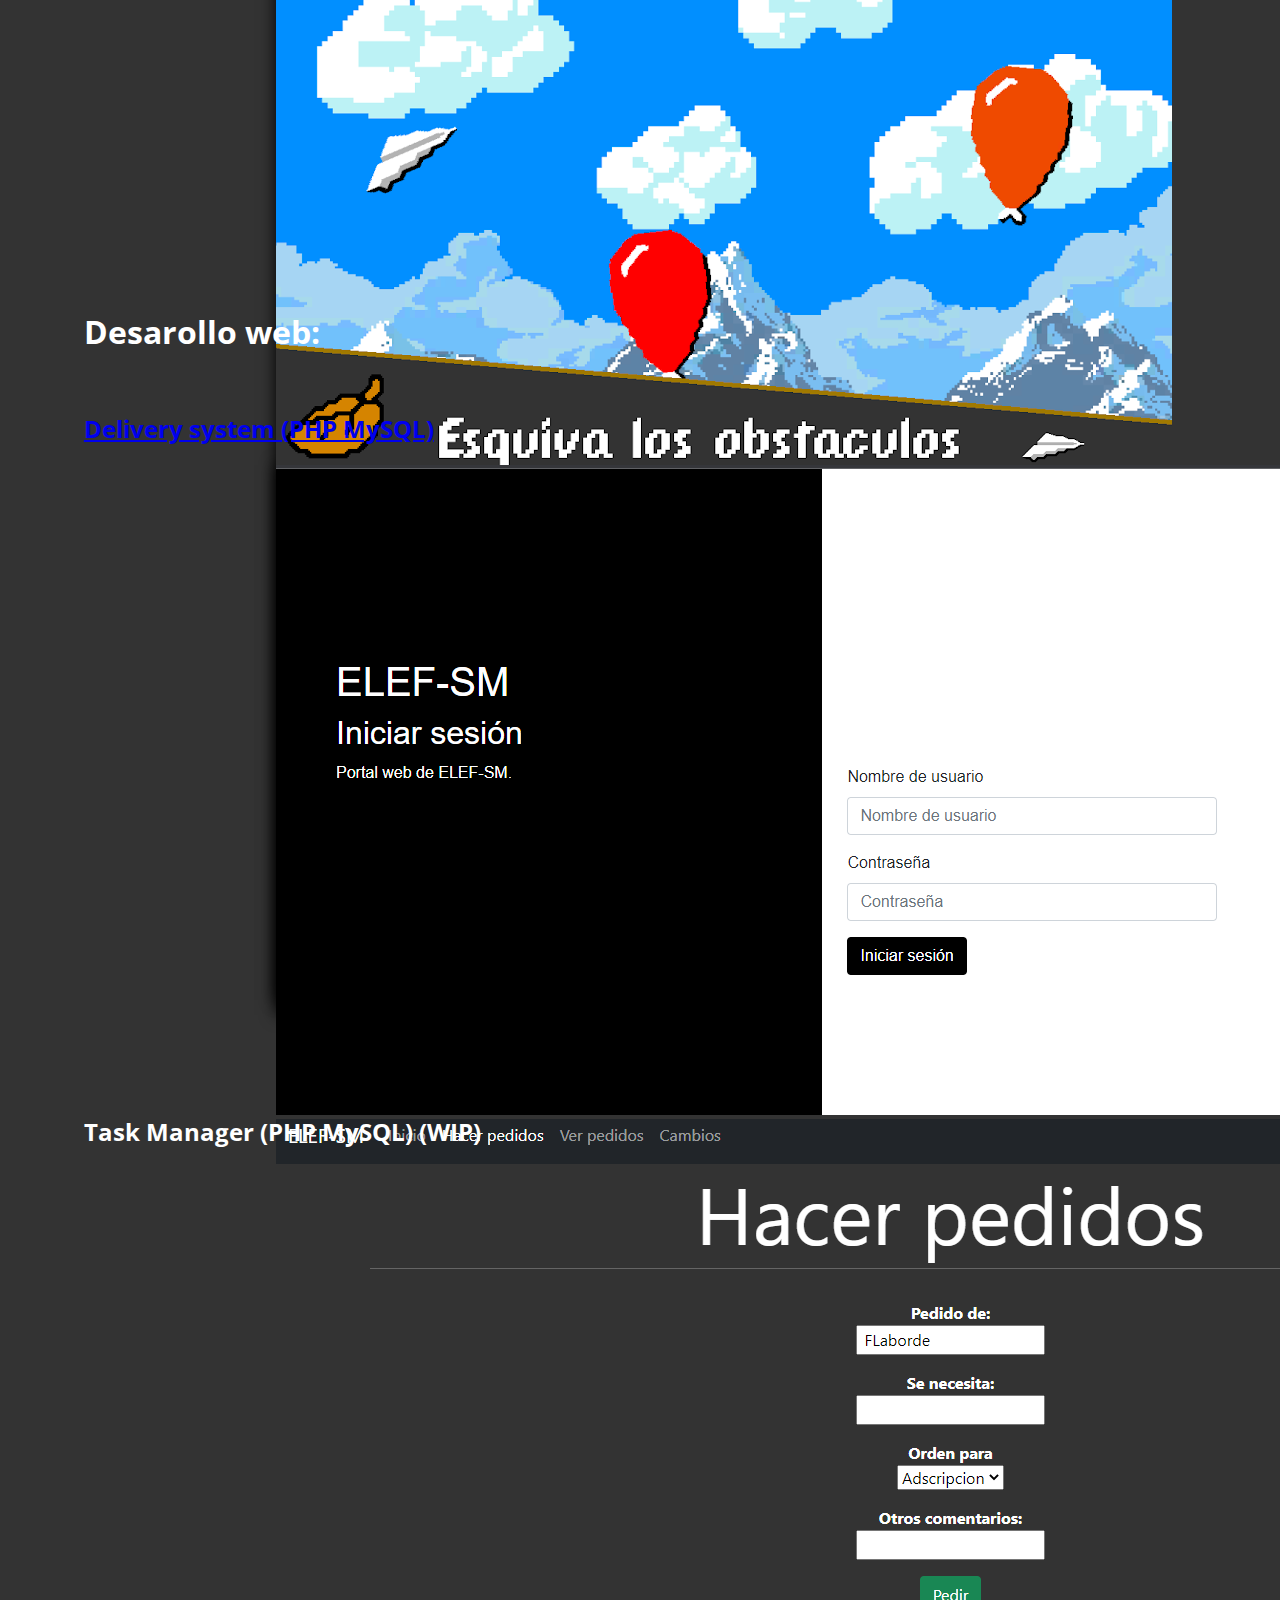
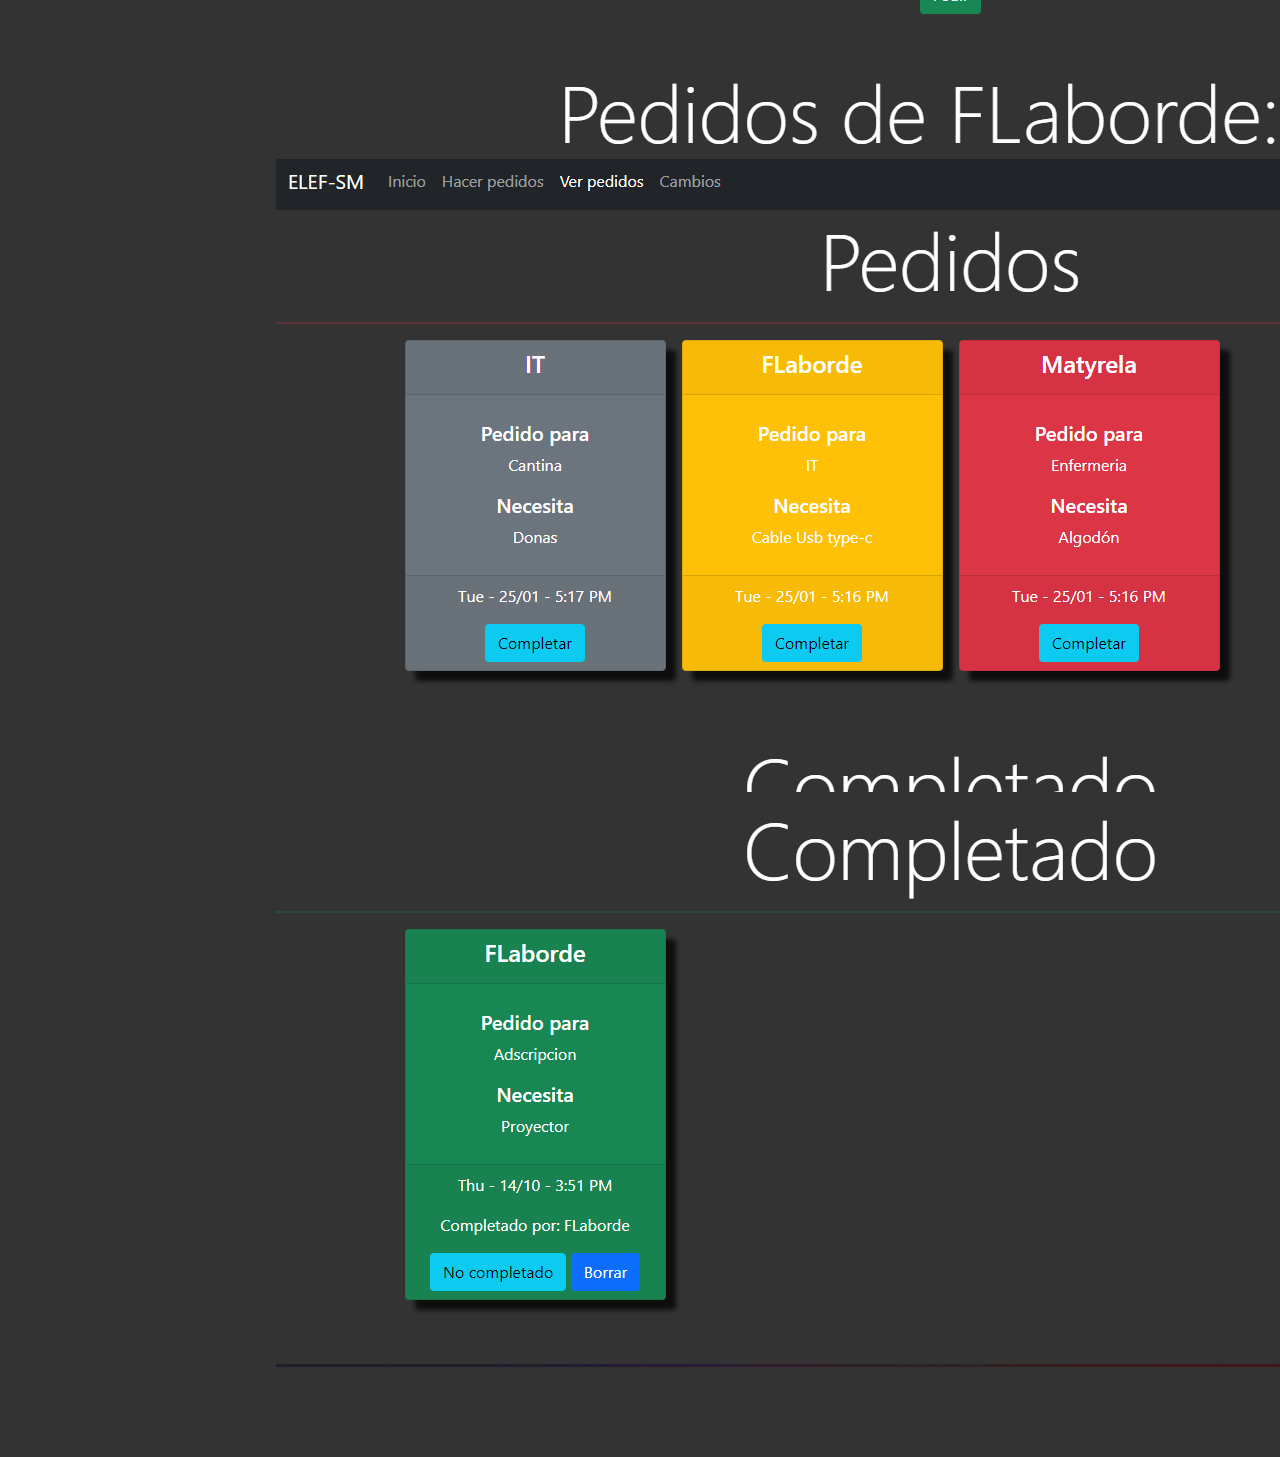
==== commit 815ca7ed: "Update index.html" ====
--- a/index.html
+++ b/index.html
@@ -104,7 +104,7 @@
                           </div>
                           <br><br><br><br><br>
         
-                        <h1>Desarollo web</h1><br>
+                        <h1>Desarollo web:</h1><br>
                         <a href="https://github.com/Matyrela/ELEF-SM"><h2>Delivery system (PHP MySQL)</h2></a>
                         <div class="carousel" style="-webkit-box-shadow: 5px 5px 15px 5px #000000; 
                         box-shadow: 5px 5px 15px 5px #000000;" id="carouselEL" class="carousel slide" data-ride="carousel">
--- a/style.css
+++ b/style.css
@@ -50,7 +50,7 @@
     }
     .post-thumb {
         float: left;
-        margin-left: 40%;
+        margin-left: 35%;
     }
     .post-thumb img {
         margin-top: 2vw;
@@ -65,7 +65,7 @@
         font-family: 'Outfit', sans-serif;
         margin-top: 5vh;
         float: left;
-        margin-left: 35%;
+        margin-left: 30%;
     }
     
     .arrow {
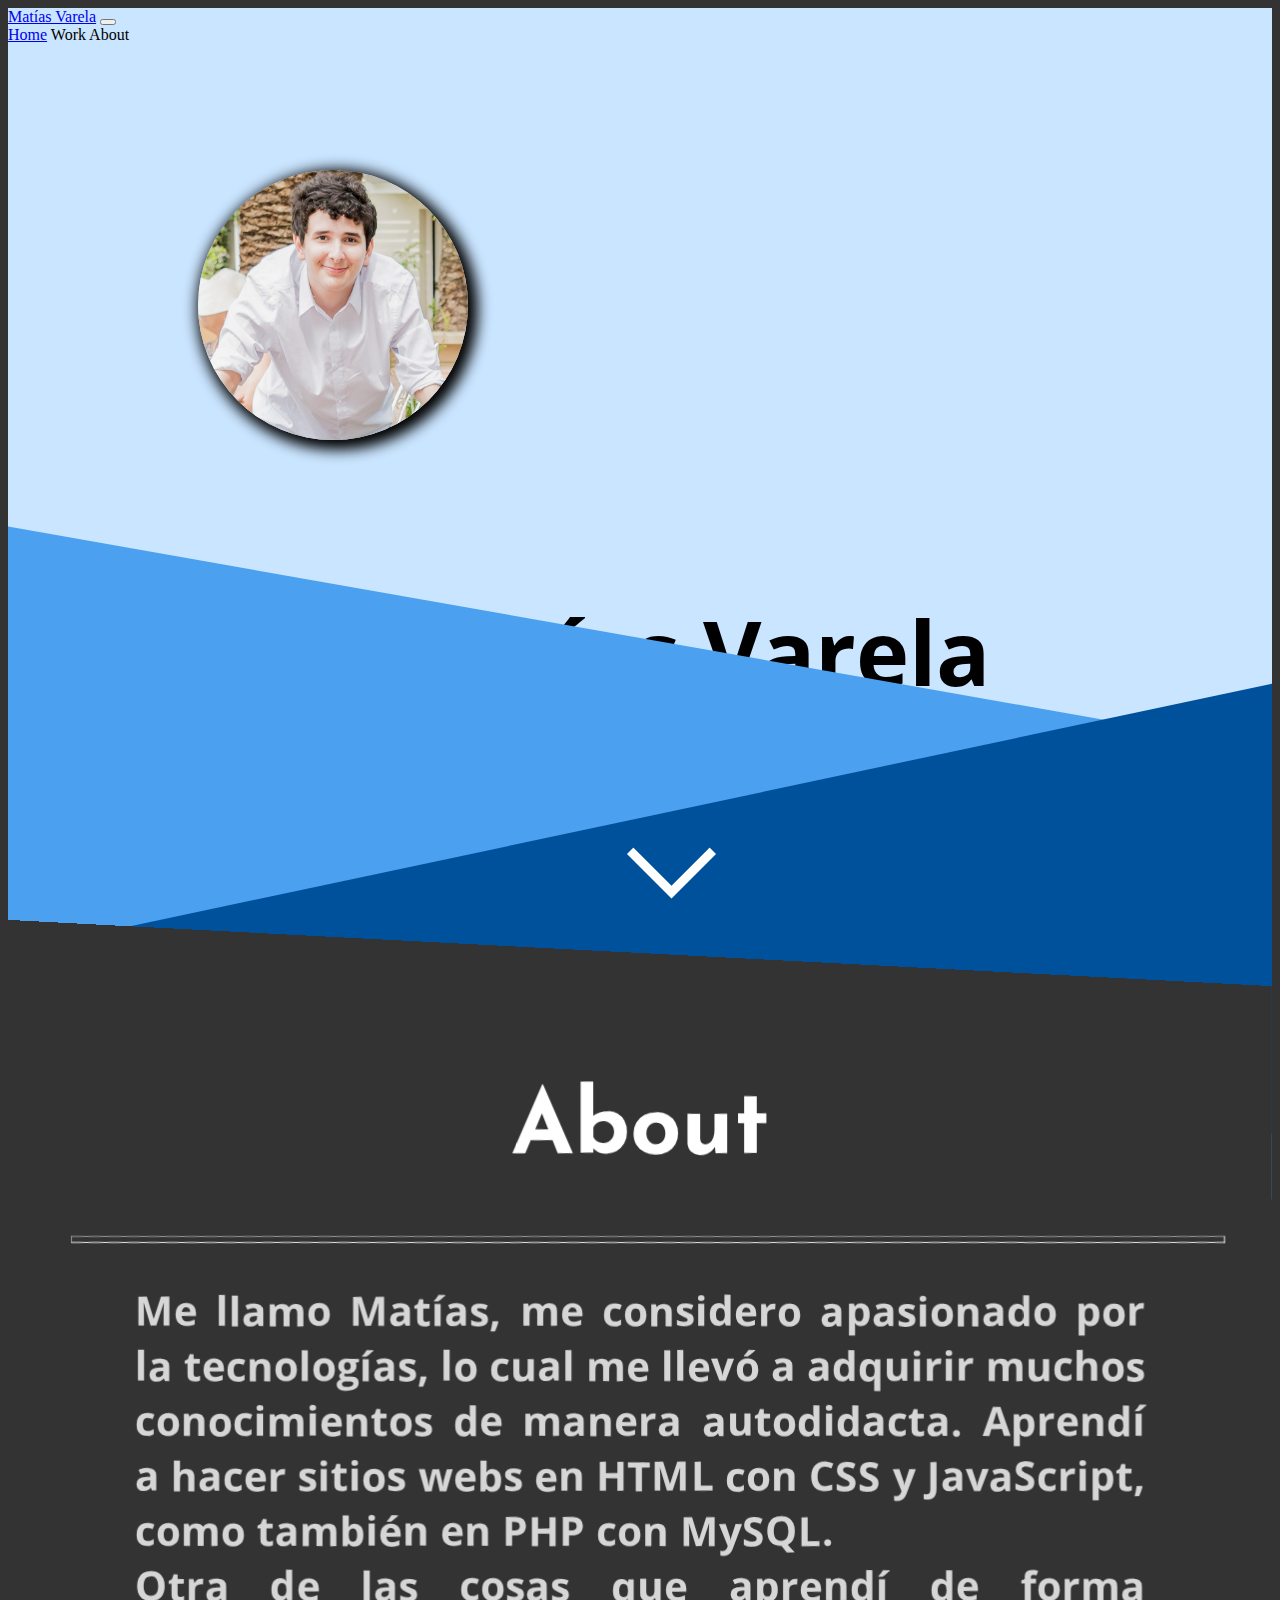
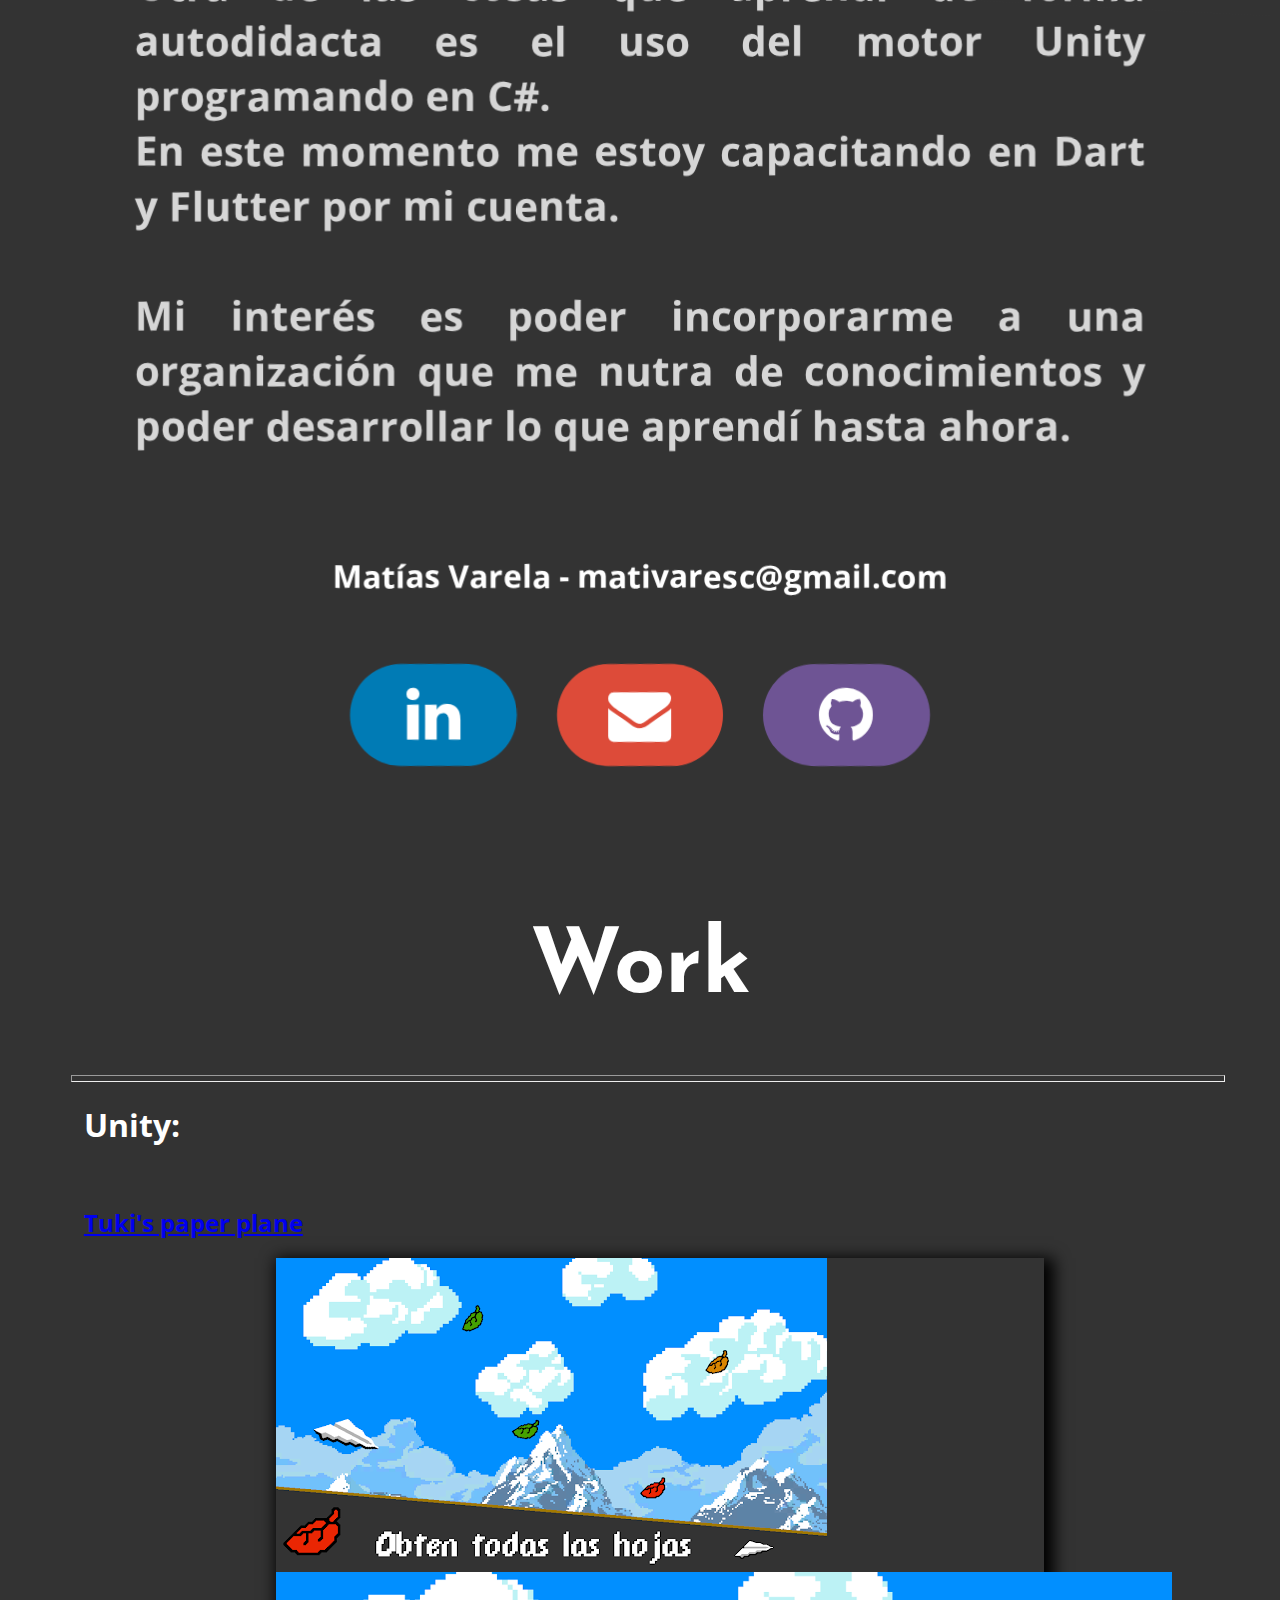
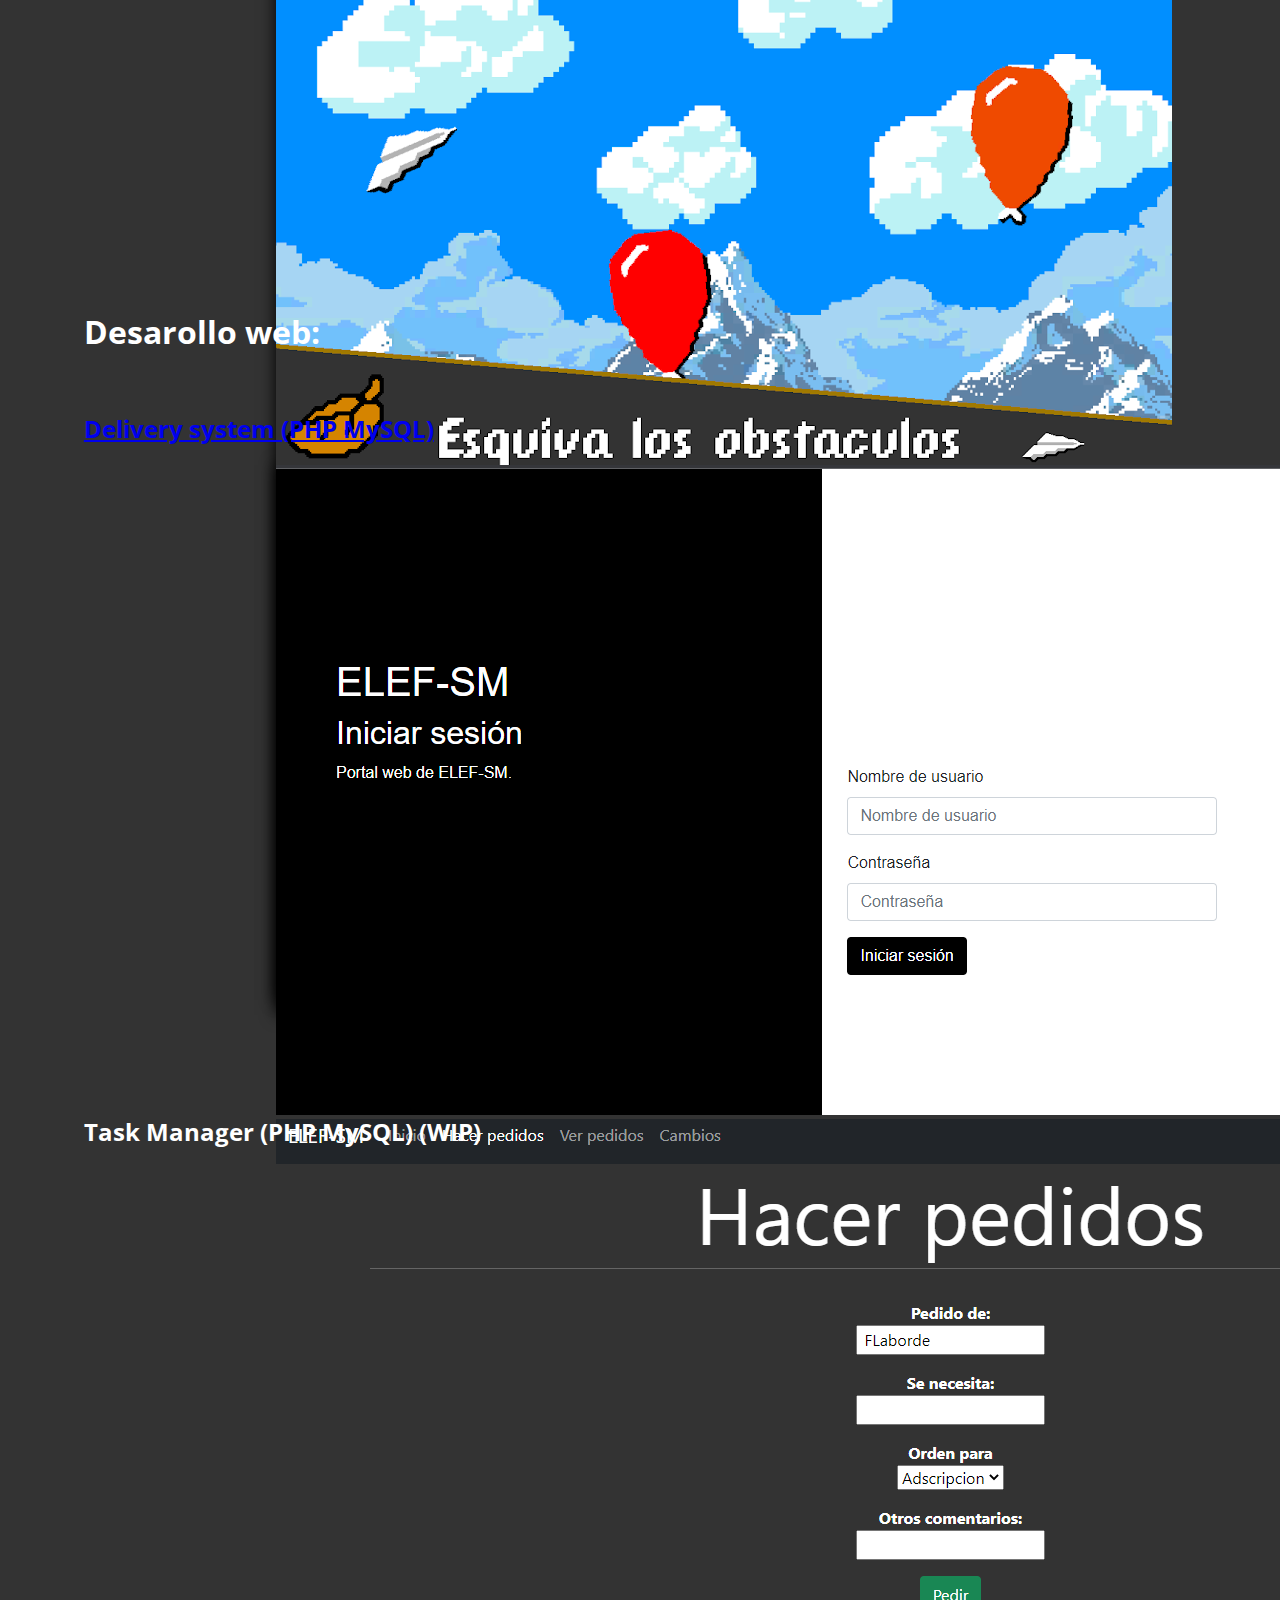
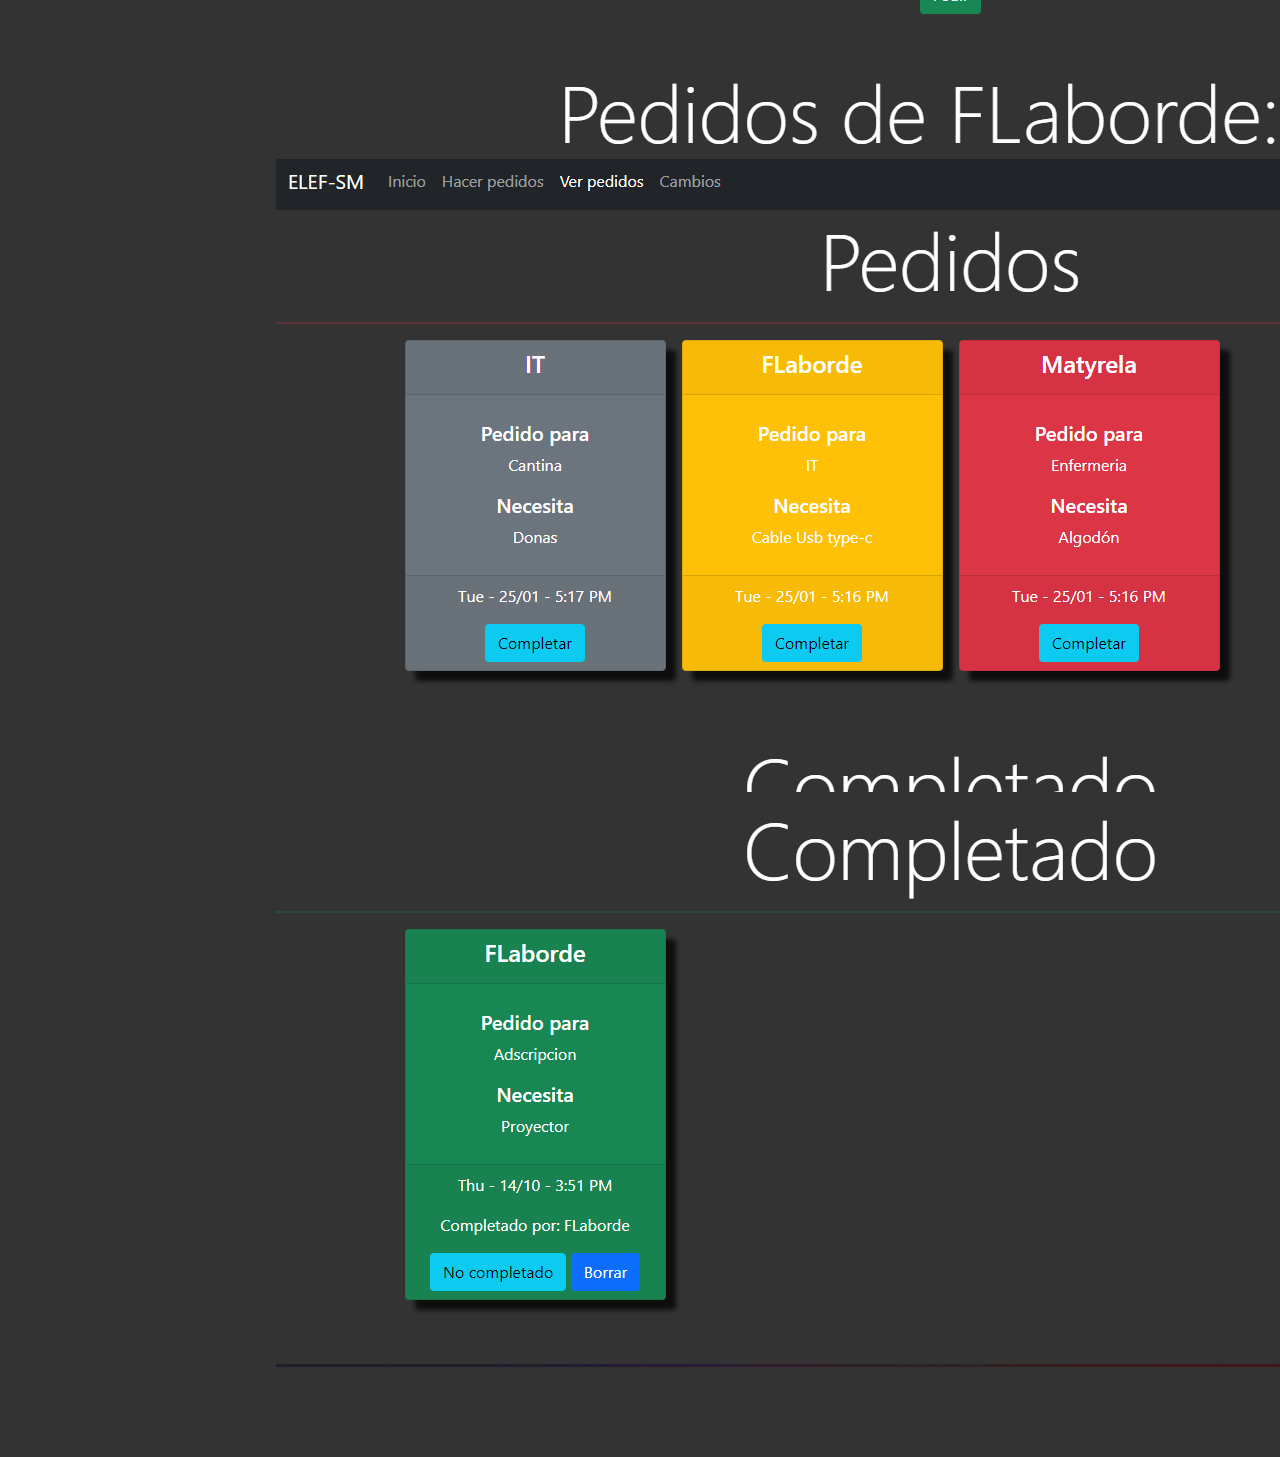
==== commit 218d6300: "Update index.html" ====
--- a/index.html
+++ b/index.html
@@ -16,8 +16,9 @@
     </head>
     <!--- Fondo y barra de navegacion --->
     <body style="background-color: #333333;">
+        <script src="https://cdn.jsdelivr.net/npm/bootstrap@5.1.3/dist/js/bootstrap.min.js" integrity="sha384-QJHtvGhmr9XOIpI6YVutG+2QOK9T+ZnN4kzFN1RtK3zEFEIsxhlmWl5/YESvpZ13" crossorigin="anonymous"></script>
         <script src="https://code.jquery.com/jquery-3.4.1.slim.min.js" integrity="sha384-J6qa4849blE2+poT4WnyKhv5vZF5SrPo0iEjwBvKU7imGFAV0wwj1yYfoRSJoZ+n" crossorigin="anonymous"></script>
-        <script src="https://cdn.jsdelivr.net/npm/popper.js@1.16.0/dist/umd/popper.min.js" integrity="sha384-Q6E9RHvbIyZFJoft+2mJbHaEWldlvI9IOYy5n3zV9zzTtmI3UksdQRVvoxMfooAo" crossorigin="anonymous"></script>
+        <script src="https://cdn.jsdelivr.net/npm/@popperjs/core@2.10.2/dist/umd/popper.min.js" integrity="sha384-7+zCNj/IqJ95wo16oMtfsKbZ9ccEh31eOz1HGyDuCQ6wgnyJNSYdrPa03rtR1zdB" crossorigin="anonymous"></script>
         <script src="https://stackpath.bootstrapcdn.com/bootstrap/4.4.1/js/bootstrap.min.js" integrity="sha384-wfSDF2E50Y2D1uUdj0O3uMBJnjuUD4Ih7YwaYd1iqfktj0Uod8GCExl3Og8ifwB6" crossorigin="anonymous"></script>        <div class="diagonal-box">
             <nav class="navbar navbar-expand-lg navbar-dark bg-dark" style="transform: skewY(0deg);">
                 <div class="container-fluid">
@@ -59,8 +60,8 @@
                 <h1 style="color: white;" class="titles">About</h1>
                 <hr style="color: white; height: 0.5vmin;width: 90vw; margin-left: 5%;">
                 <div style="text-align: center; color: rgb(214, 214, 214);">
-                    <h3 style="font-family: 'Open Sans', sans-serif;margin-left: 10%; width: 80%; text-align: justify; font-size: 4.5vmin;">Me llamo Matías, me considero apasionado por la tecnologías lo cual me llevó a adquirir muchos conocimientos de manera autodidacta. aprendí a hacer sitios webs en HTML con CSS y JavaScript como también en PHP con MySQL. <br>
-                        Otra de las cosas que aprendí de forma autodidacta es a usar el motor Unity programando en C#. <br>
+                    <h3 style="font-family: 'Open Sans', sans-serif;margin-left: 10%; width: 80%; text-align: justify; font-size: 4.5vmin;">Me llamo Matías, me considero apasionado por la tecnologías, lo cual me llevó a adquirir muchos conocimientos de manera autodidacta. Aprendí a hacer sitios webs en HTML con CSS y JavaScript, como también en PHP con MySQL. <br>
+                        Otra de las cosas que aprendí de forma autodidacta es el uso del motor Unity programando en C#. <br>
                         En este momento me estoy capacitando en Dart y Flutter por mi cuenta.<br><br>
                         
                         Mi interés es poder incorporarme a una organización que me nutra de conocimientos y poder desarrollar lo que aprendí hasta ahora.
@@ -136,4 +137,4 @@
             </div>            
         </div>        
     </body>
-</html>+</html>
--- a/style.css
+++ b/style.css
@@ -66,6 +66,100 @@
         margin-top: 5vh;
         float: left;
         margin-left: 30%;
+    }
+    
+    .arrow {
+        margin-top: -10vmin;
+        position: absolute;
+        margin-left: 47%;
+        width: 6vmin;
+        height: 6vmin;
+        border-top: 1vmin solid white;
+        border-right: 1vmin solid white;
+        background: transparent;
+        box-shadow: 0 0 0 lightgray;
+        transition: all 200ms ease;
+        transform: translate3d(0,-50%,0) rotate(135deg);
+    }
+        .arrow:hover {
+            border-color: orange;
+            box-shadow: 0.5vmin -0.5vmin 0 white;
+        }
+        
+        .arrow:before {
+            content: '';
+            position: absolute;
+            top: 50%;
+            left: 50%;
+            transform: translate(-40%,-60%) rotate(45deg);
+            width: 200%;
+            height: 200%;
+        }
+}
+
+@media screen and (min-width: 1128px) {
+    .mobile{
+        display: none;
+    }
+    .pc{
+        display: block;
+    }
+
+    .diagonal-box {
+        background-color: #cae5ff;
+        height: 100vmin;
+    }
+    
+    .diagonal-box1 {
+        background-color: #4ba0f0;
+        transform: skewY(10deg);
+        height: 50vmin;
+        margin-top: -30vmin;
+    
+    }
+    
+    .diagonal-box2 {
+        background-color: #00519c;
+        transform: skewY(-12deg);
+        height: 50vmin;
+        margin-top: -30vmin;
+    }
+    
+    
+    .diagonal-box3 {
+        background-color: #333333;
+        transform: skewY(3deg);
+        height: 70vh;
+        margin-top: -35vmin;
+    }
+    
+    .content2 {
+        margin: 0 auto;
+        transform: skewY(12deg);
+    }
+    
+    .post-container {
+        margin-top: 12vmin;
+        height: 25vmin;
+    }
+    .post-thumb {
+        float: left;
+        margin-left: 15%;
+    }
+    .post-thumb img {
+        margin-top: 2vmin;
+        -webkit-box-shadow: 0.5vmin 0.5vmin 1.5vmin 0.6vmin #000000; 
+        box-shadow: 0.5vmin 0.5vmin 1.5vmin 0.6vmin #000000;
+        border-radius: 100%;
+        display: block
+    }
+    .post-content {
+        text-align: right;
+        color: #000000;
+        font-family: 'Outfit', sans-serif;
+        margin-top: 10vmin;
+        float: right;
+        margin-right: 15%;
     }
     
     .arrow {
@@ -95,100 +189,6 @@
             width: 200%;
             height: 200%;
         }
-}
-
-@media screen and (min-width: 1128px) {
-    .mobile{
-        display: none;
-    }
-    .pc{
-        display: block;
-    }
-
-    .diagonal-box {
-        background-color: #cae5ff;
-        height: 100vmin;
-    }
-    
-    .diagonal-box1 {
-        background-color: #4ba0f0;
-        transform: skewY(10deg);
-        height: 50vmin;
-        margin-top: -30vmin;
-    
-    }
-    
-    .diagonal-box2 {
-        background-color: #00519c;
-        transform: skewY(-12deg);
-        height: 50vmin;
-        margin-top: -30vmin;
-    }
-    
-    
-    .diagonal-box3 {
-        background-color: #333333;
-        transform: skewY(3deg);
-        height: 70vh;
-        margin-top: -35vmin;
-    }
-    
-    .content2 {
-        margin: 0 auto;
-        transform: skewY(12deg);
-    }
-    
-    .post-container {
-        margin-top: 12vmin;
-        height: 25vmin;
-    }
-    .post-thumb {
-        float: left;
-        margin-left: 15%;
-    }
-    .post-thumb img {
-        margin-top: 2vmin;
-        -webkit-box-shadow: 0.5vmin 0.5vmin 1.5vmin 0.6vmin #000000; 
-        box-shadow: 0.5vmin 0.5vmin 1.5vmin 0.6vmin #000000;
-        border-radius: 100%;
-        display: block
-    }
-    .post-content {
-        text-align: right;
-        color: #000000;
-        font-family: 'Outfit', sans-serif;
-        margin-top: 10vmin;
-        float: right;
-        margin-right: 15%;
-    }
-    
-    .arrow {
-        margin-top: 4vmin;
-        position: absolute;
-        margin-left: 50%;
-        width: 6vmin;
-        height: 6vmin;
-        border-top: 1vmin solid white;
-        border-right: 1vmin solid white;
-        background: transparent;
-        box-shadow: 0 0 0 lightgray;
-        transition: all 200ms ease;
-        transform: translate3d(0,-50%,0) rotate(135deg);
-    }
-        .arrow:hover {
-            border-color: orange;
-            box-shadow: 0.5vmin -0.5vmin 0 white;
-        }
-        
-        .arrow:before {
-            content: '';
-            position: absolute;
-            top: 50%;
-            left: 50%;
-            transform: translate(-40%,-60%) rotate(45deg);
-            width: 200%;
-            height: 200%;
-        }
 
         .carousel{
             height: 60vh; width: 60vw; margin-left: 15vw;
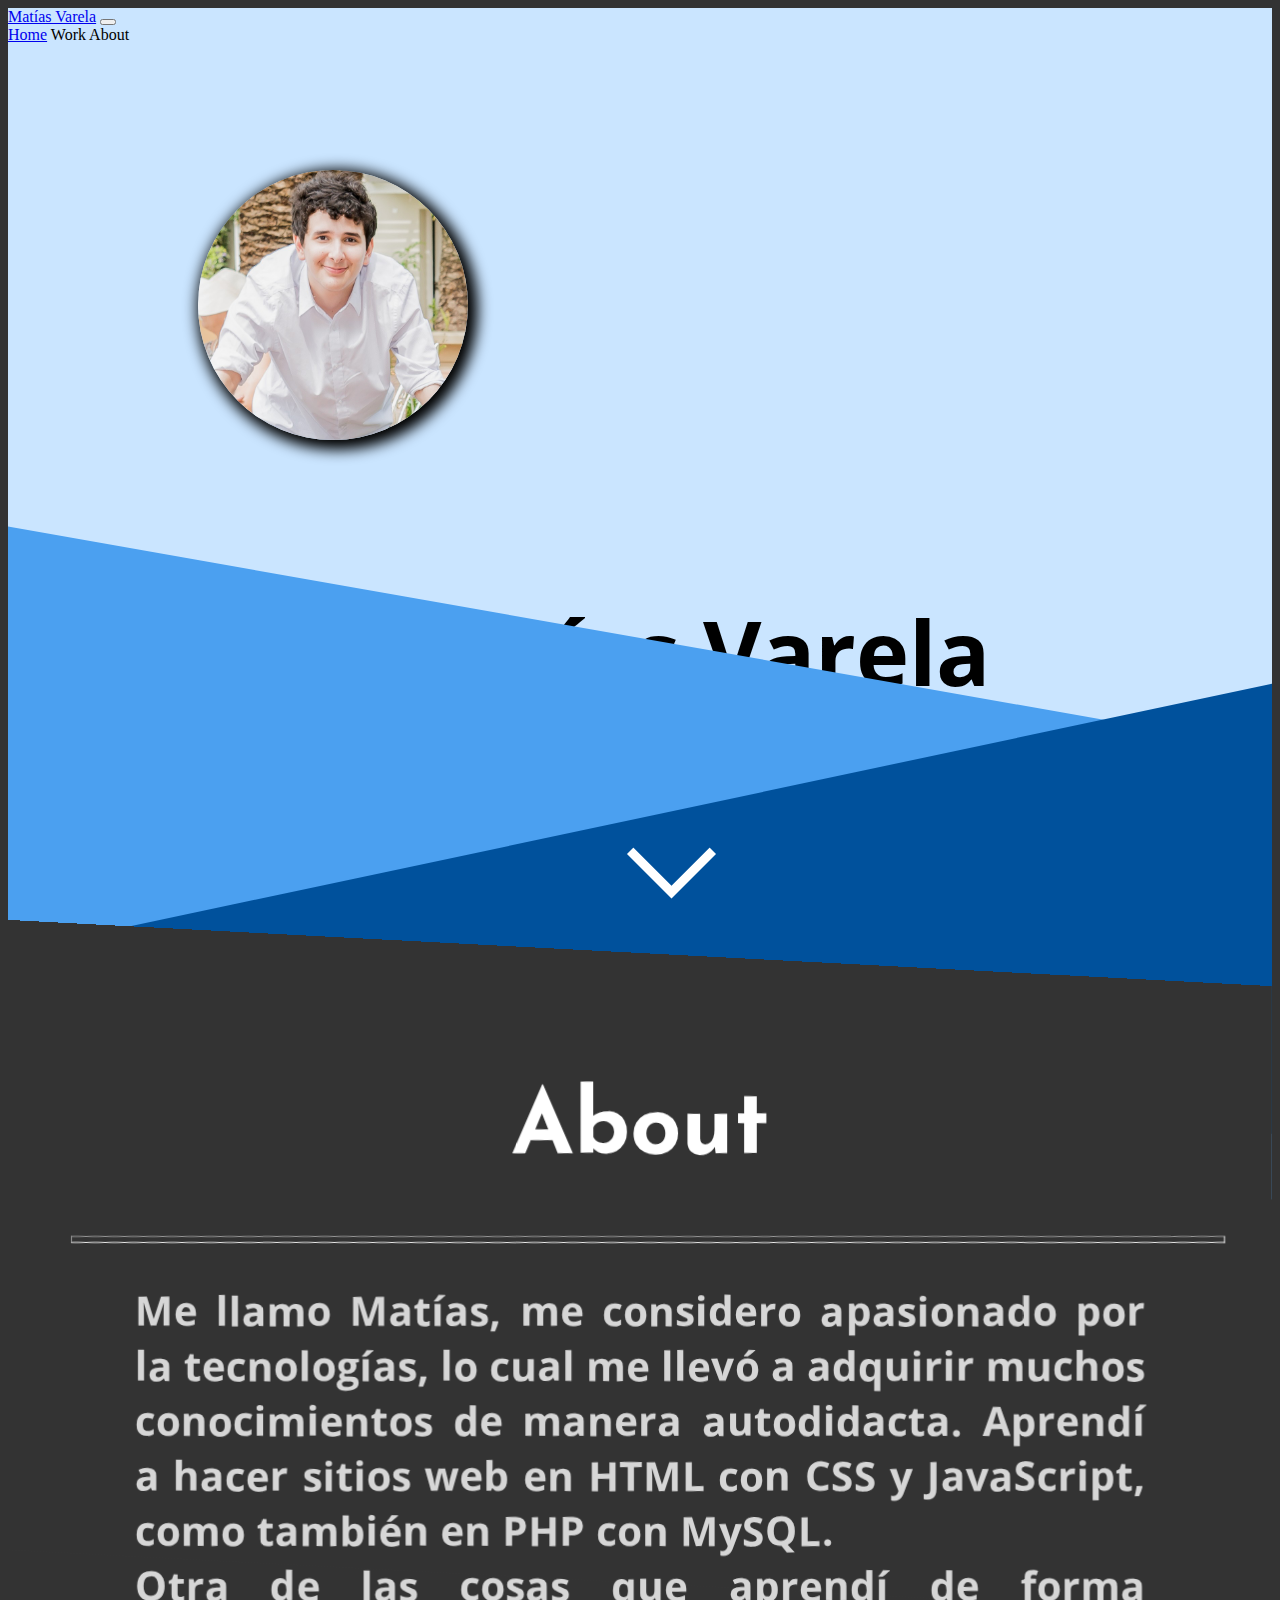
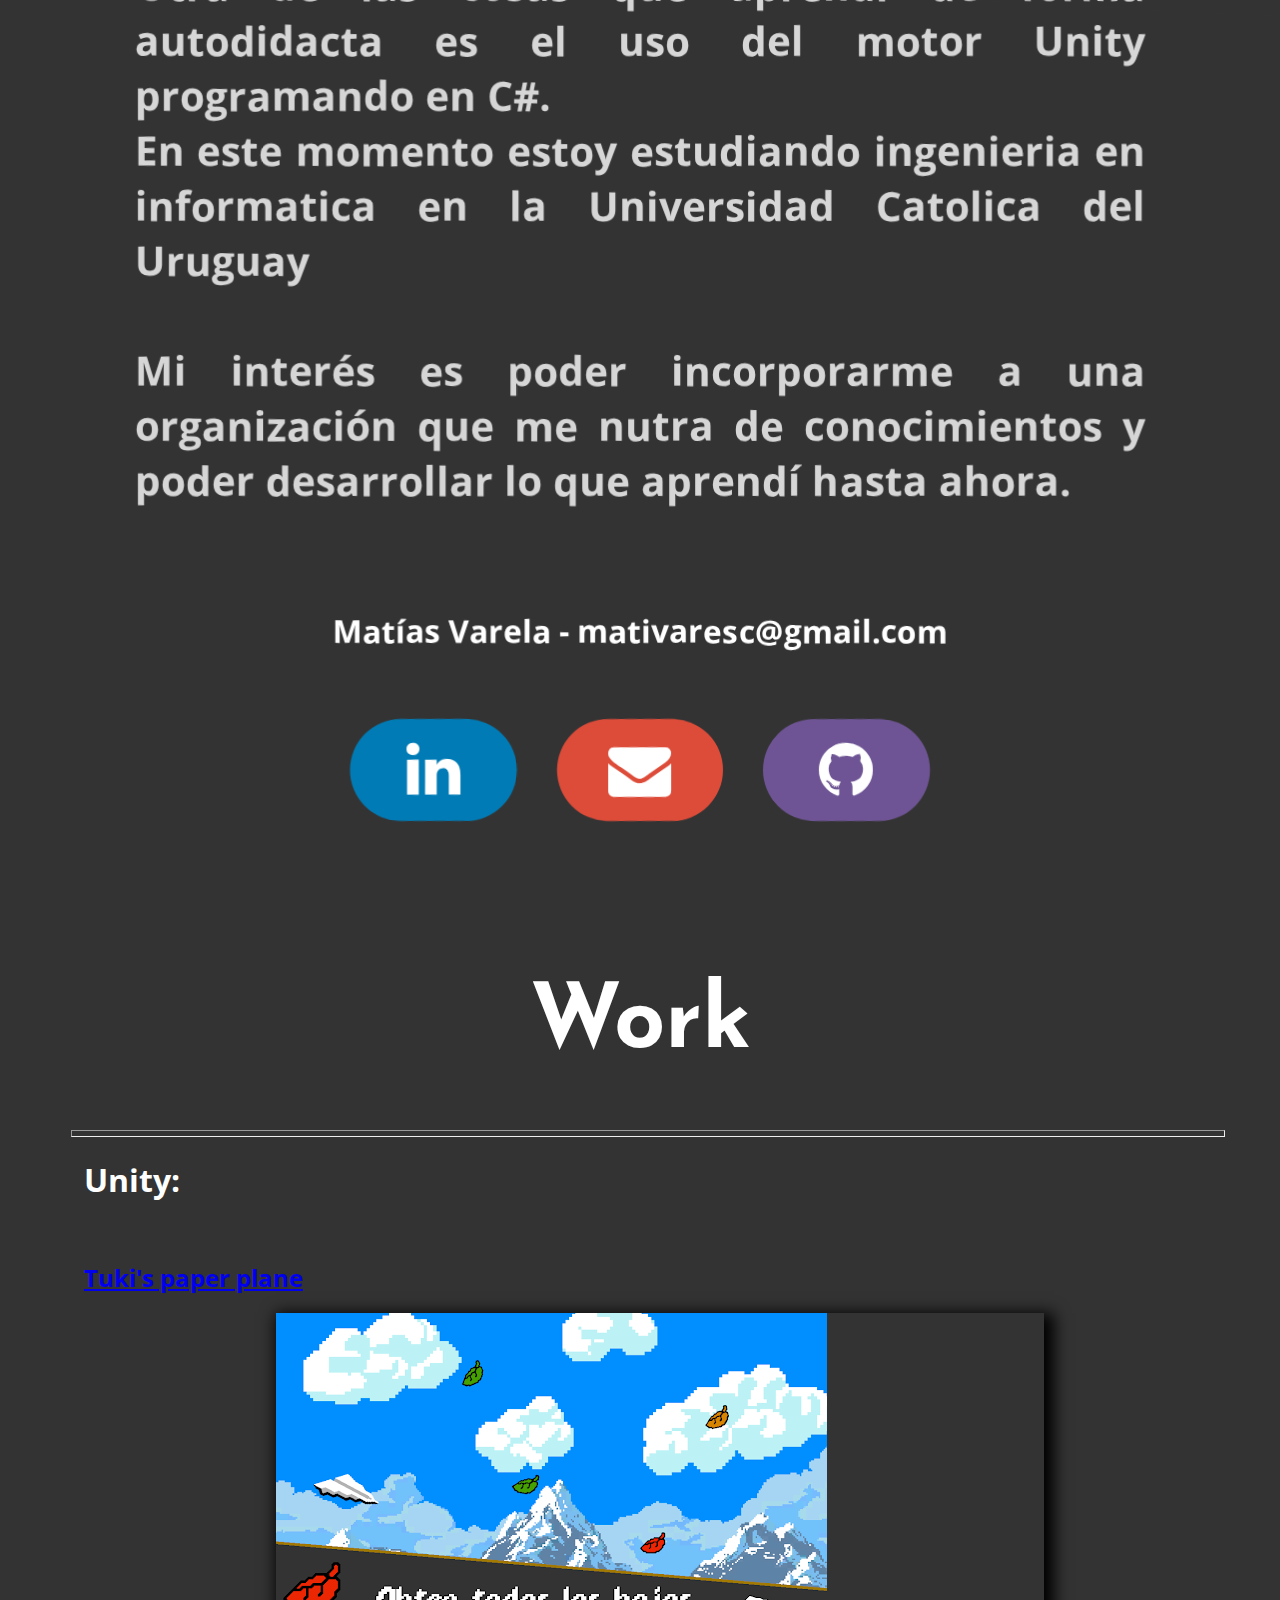
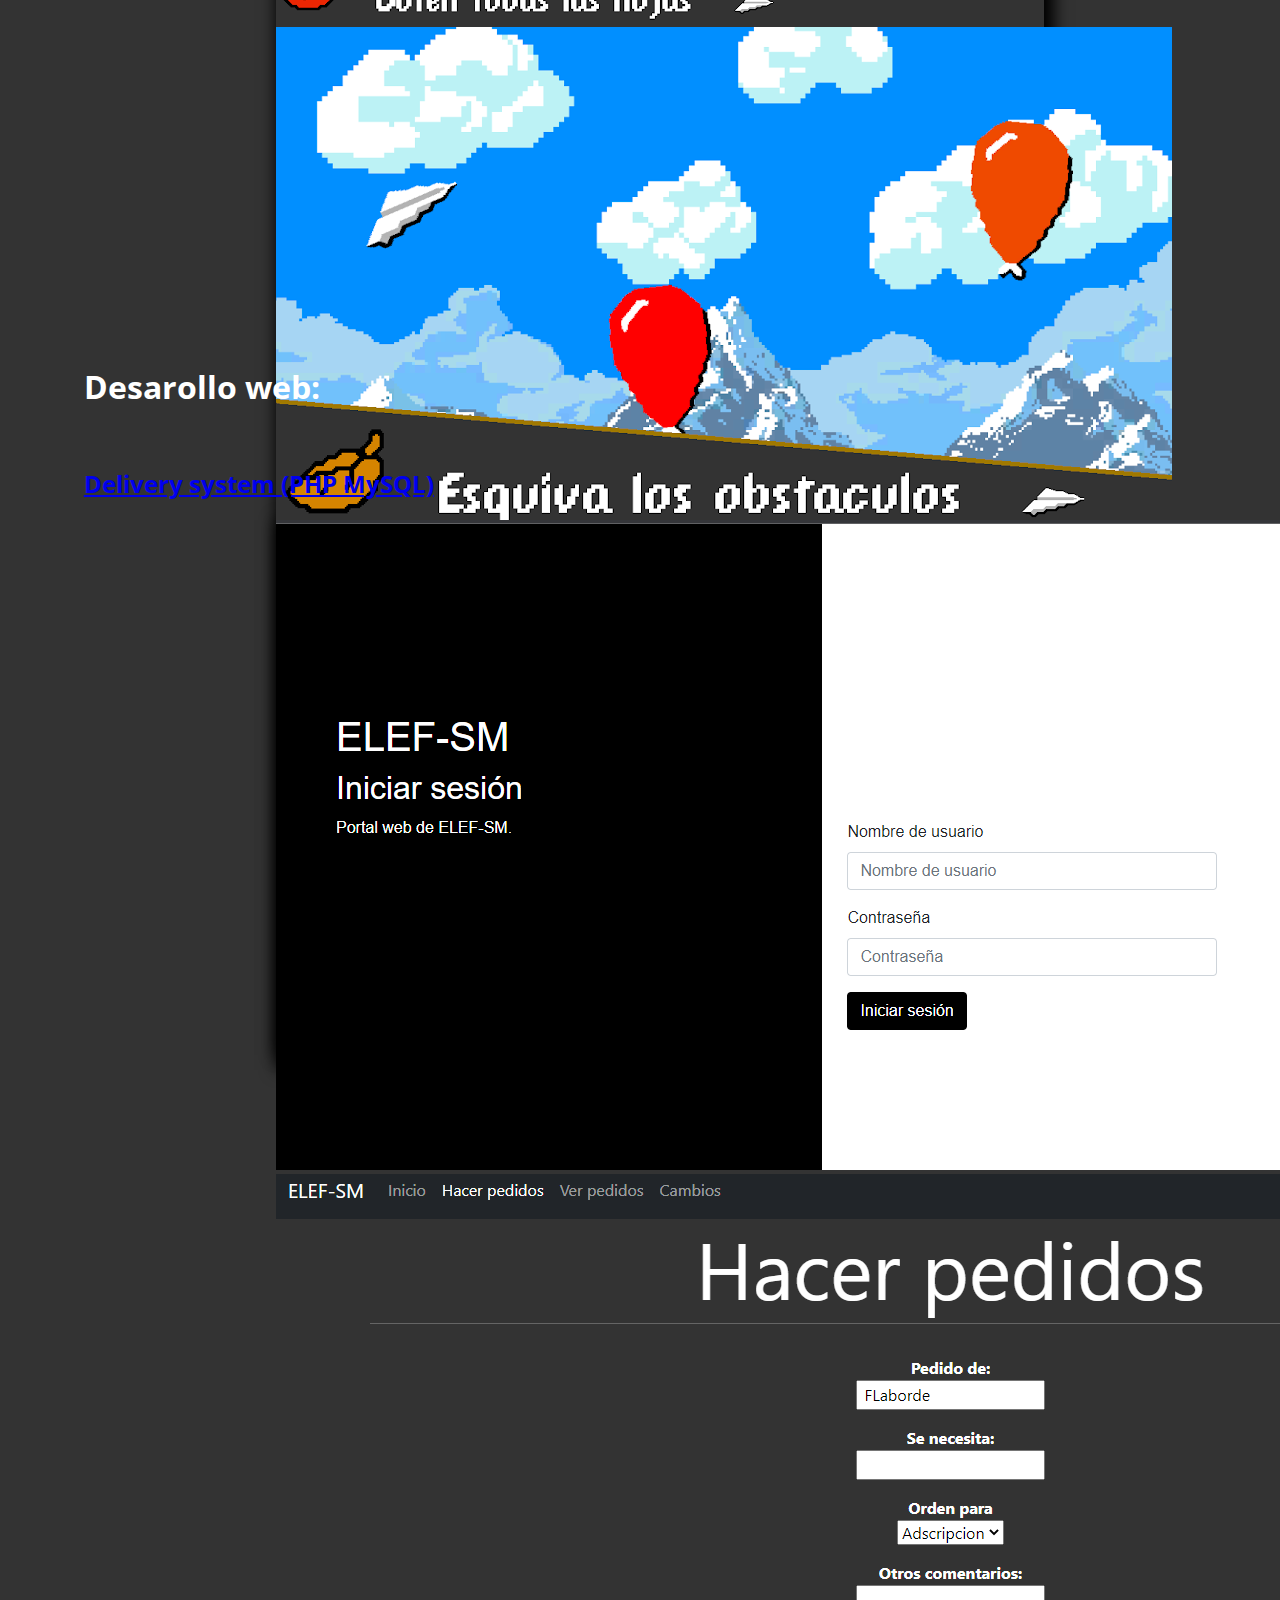
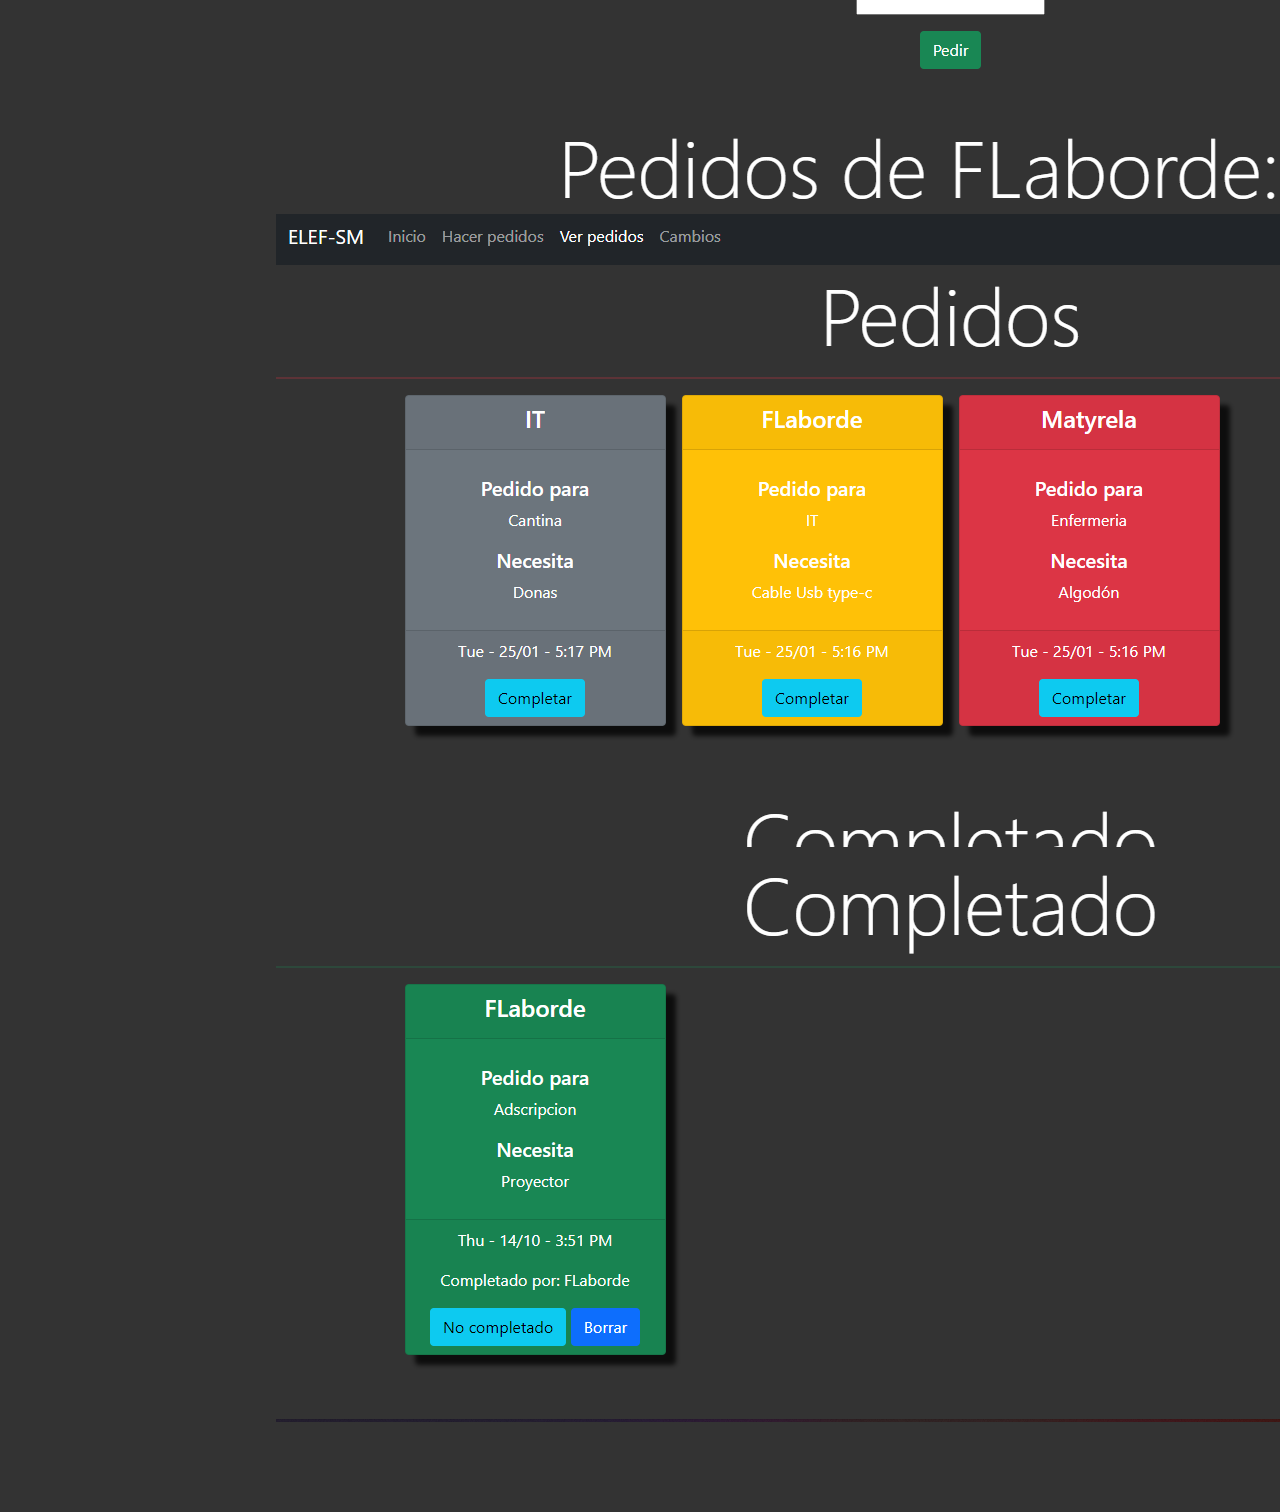
==== commit 303b5790: "Update index.html" ====
--- a/index.html
+++ b/index.html
@@ -39,11 +39,11 @@
                 <div class="post-thumb"><img src="Images/Me.jfif" style="height: 30vmin;width: 30vmin;"/></div>
                 <div class="post-content pc">
                     <h1 style="font-size: 10vmin;">Matías Varela&nbsp;&nbsp;&nbsp;&nbsp;</h1>
-                    <h2 style="font-size: 5vmin;font-family: 'Montserrat', sans-serif;">Desarrollador jr.</h2>
+                    <h2 style="font-size: 5vmin;font-family: 'Montserrat', sans-serif;">Estudiante de informatica.</h2>
                 </div>
                 <div class="post-content mobile">
                     <h1 style="font-size: 7vmin;">Matías Varela&nbsp;&nbsp;&nbsp;&nbsp;</h1>
-                    <h2 style="font-size: 5vmin;font-family: 'Montserrat', sans-serif;">Desarrollador jr.</h2>
+                    <h2 style="font-size: 5vmin;font-family: 'Montserrat', sans-serif;">Estudiante de informatica.</h2>
                 </div>
             </div>
         </div>
@@ -60,9 +60,9 @@
                 <h1 style="color: white;" class="titles">About</h1>
                 <hr style="color: white; height: 0.5vmin;width: 90vw; margin-left: 5%;">
                 <div style="text-align: center; color: rgb(214, 214, 214);">
-                    <h3 style="font-family: 'Open Sans', sans-serif;margin-left: 10%; width: 80%; text-align: justify; font-size: 4.5vmin;">Me llamo Matías, me considero apasionado por la tecnologías, lo cual me llevó a adquirir muchos conocimientos de manera autodidacta. Aprendí a hacer sitios webs en HTML con CSS y JavaScript, como también en PHP con MySQL. <br>
+                    <h3 style="font-family: 'Open Sans', sans-serif;margin-left: 10%; width: 80%; text-align: justify; font-size: 4.5vmin;">Me llamo Matías, me considero apasionado por la tecnologías, lo cual me llevó a adquirir muchos conocimientos de manera autodidacta. Aprendí a hacer sitios web en HTML con CSS y JavaScript, como también en PHP con MySQL. <br>
                         Otra de las cosas que aprendí de forma autodidacta es el uso del motor Unity programando en C#. <br>
-                        En este momento me estoy capacitando en Dart y Flutter por mi cuenta.<br><br>
+                        En este momento estoy estudiando ingenieria en informatica en la Universidad Catolica del Uruguay<br><br>
                         
                         Mi interés es poder incorporarme a una organización que me nutra de conocimientos y poder desarrollar lo que aprendí hasta ahora.
                     </h3> <br>
@@ -132,7 +132,6 @@
                               <span class="sr-only">Next</span>
                             </a>
                           </div><br><br><br><br><br>
-                        <h2>Task Manager (PHP MySQL) (WIP)</h2>
                     </div>
             </div>            
         </div>        
